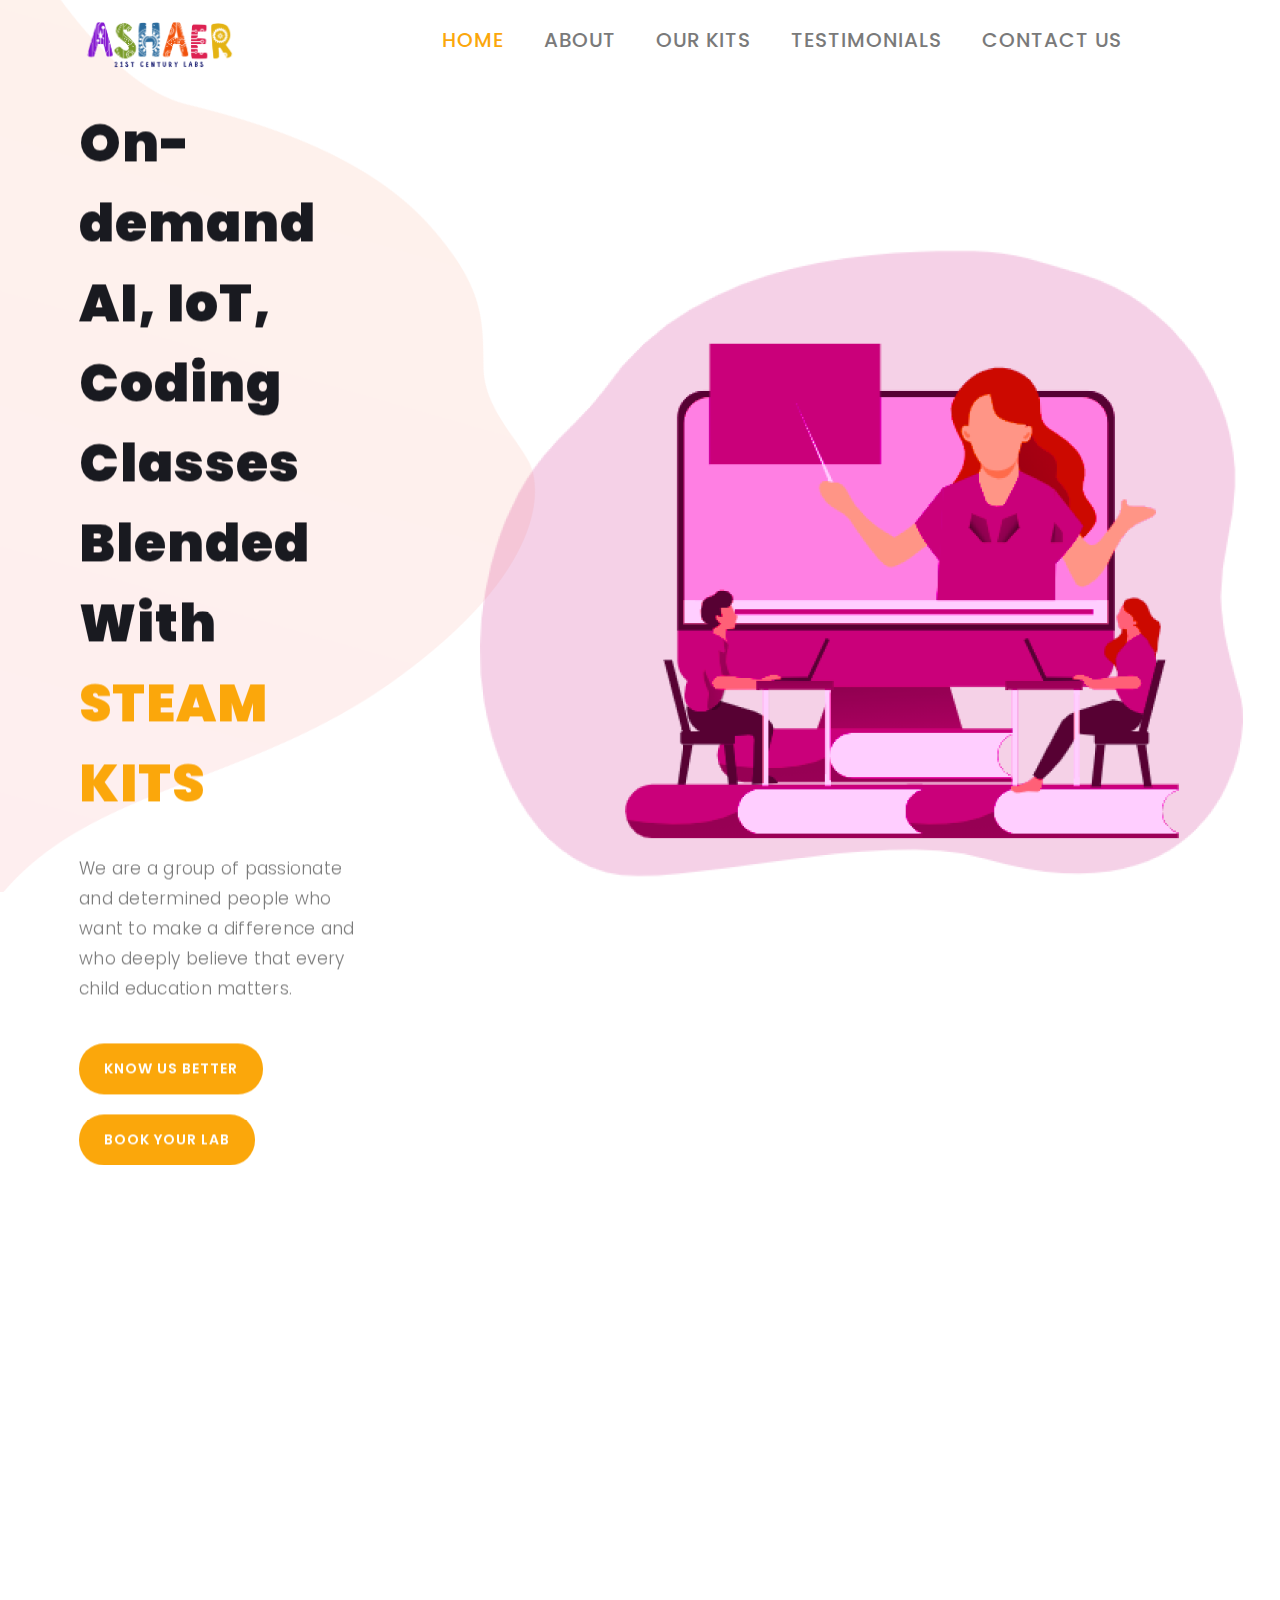
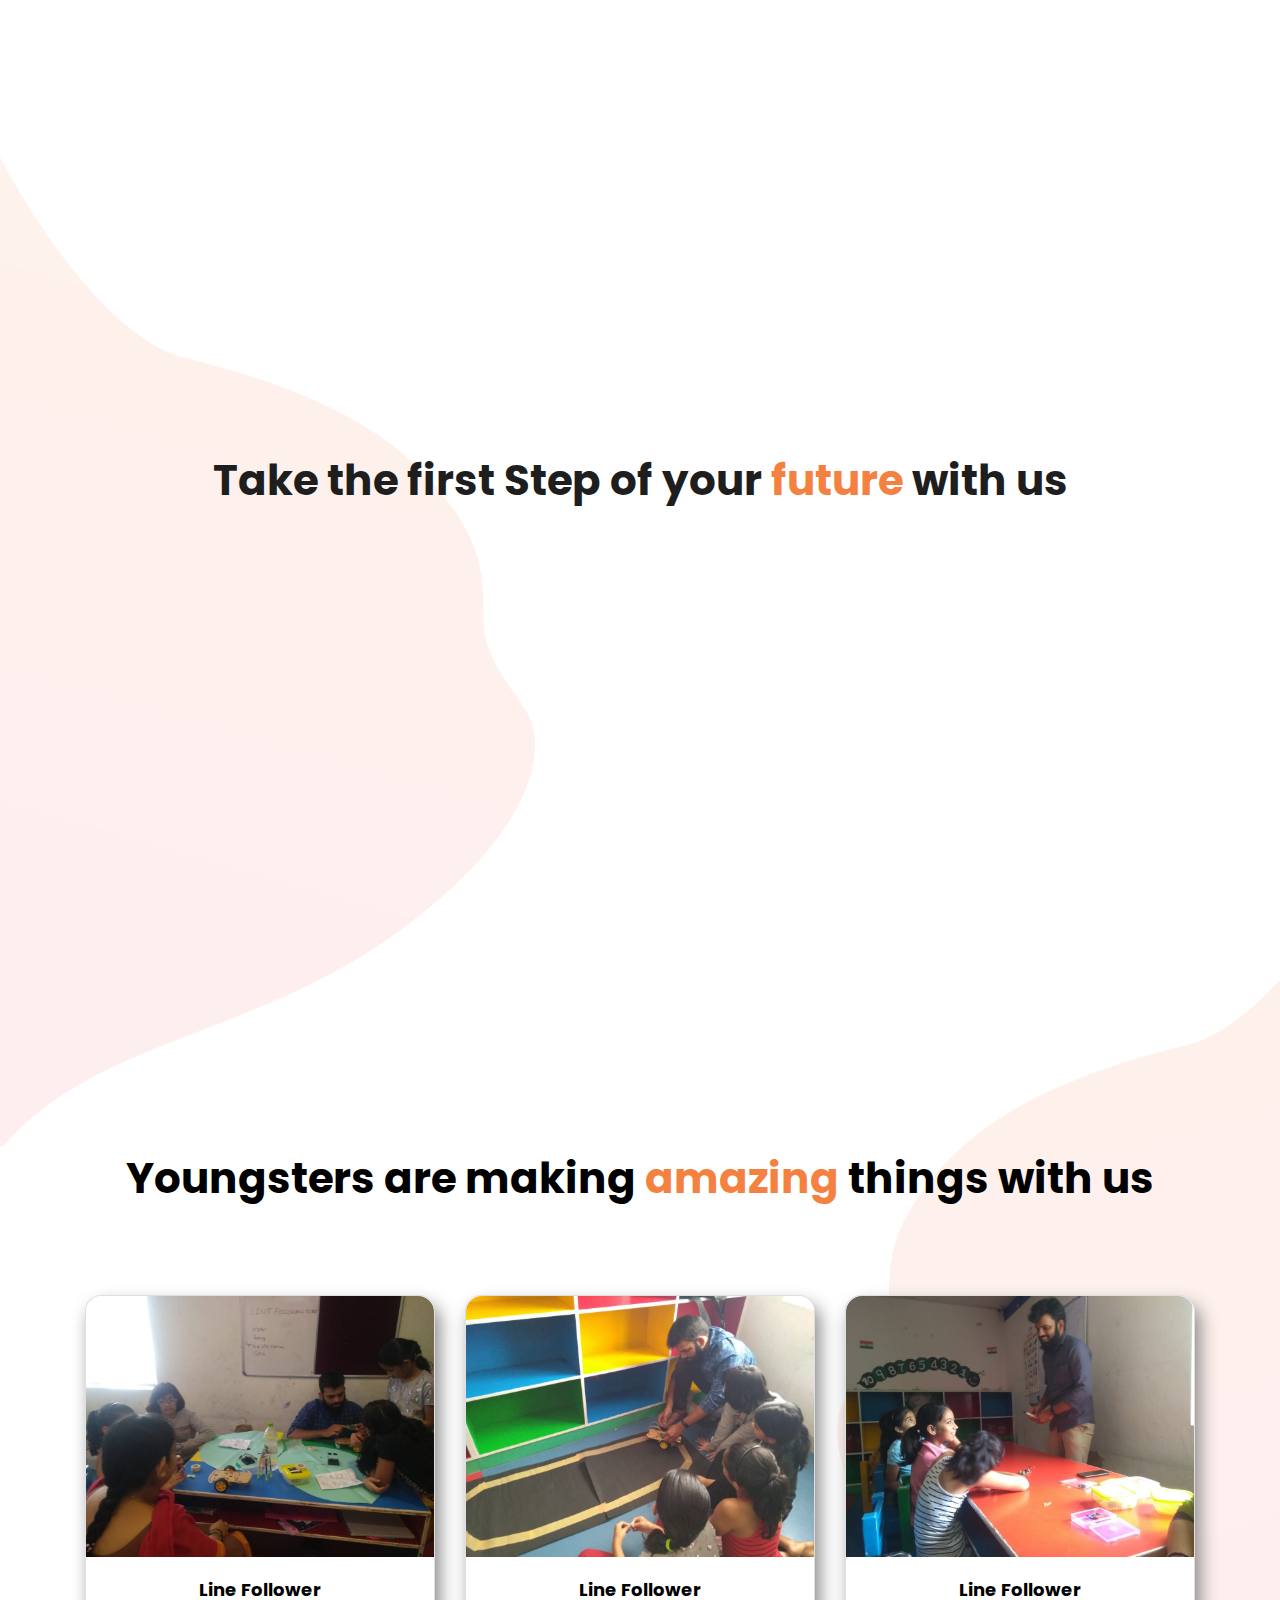
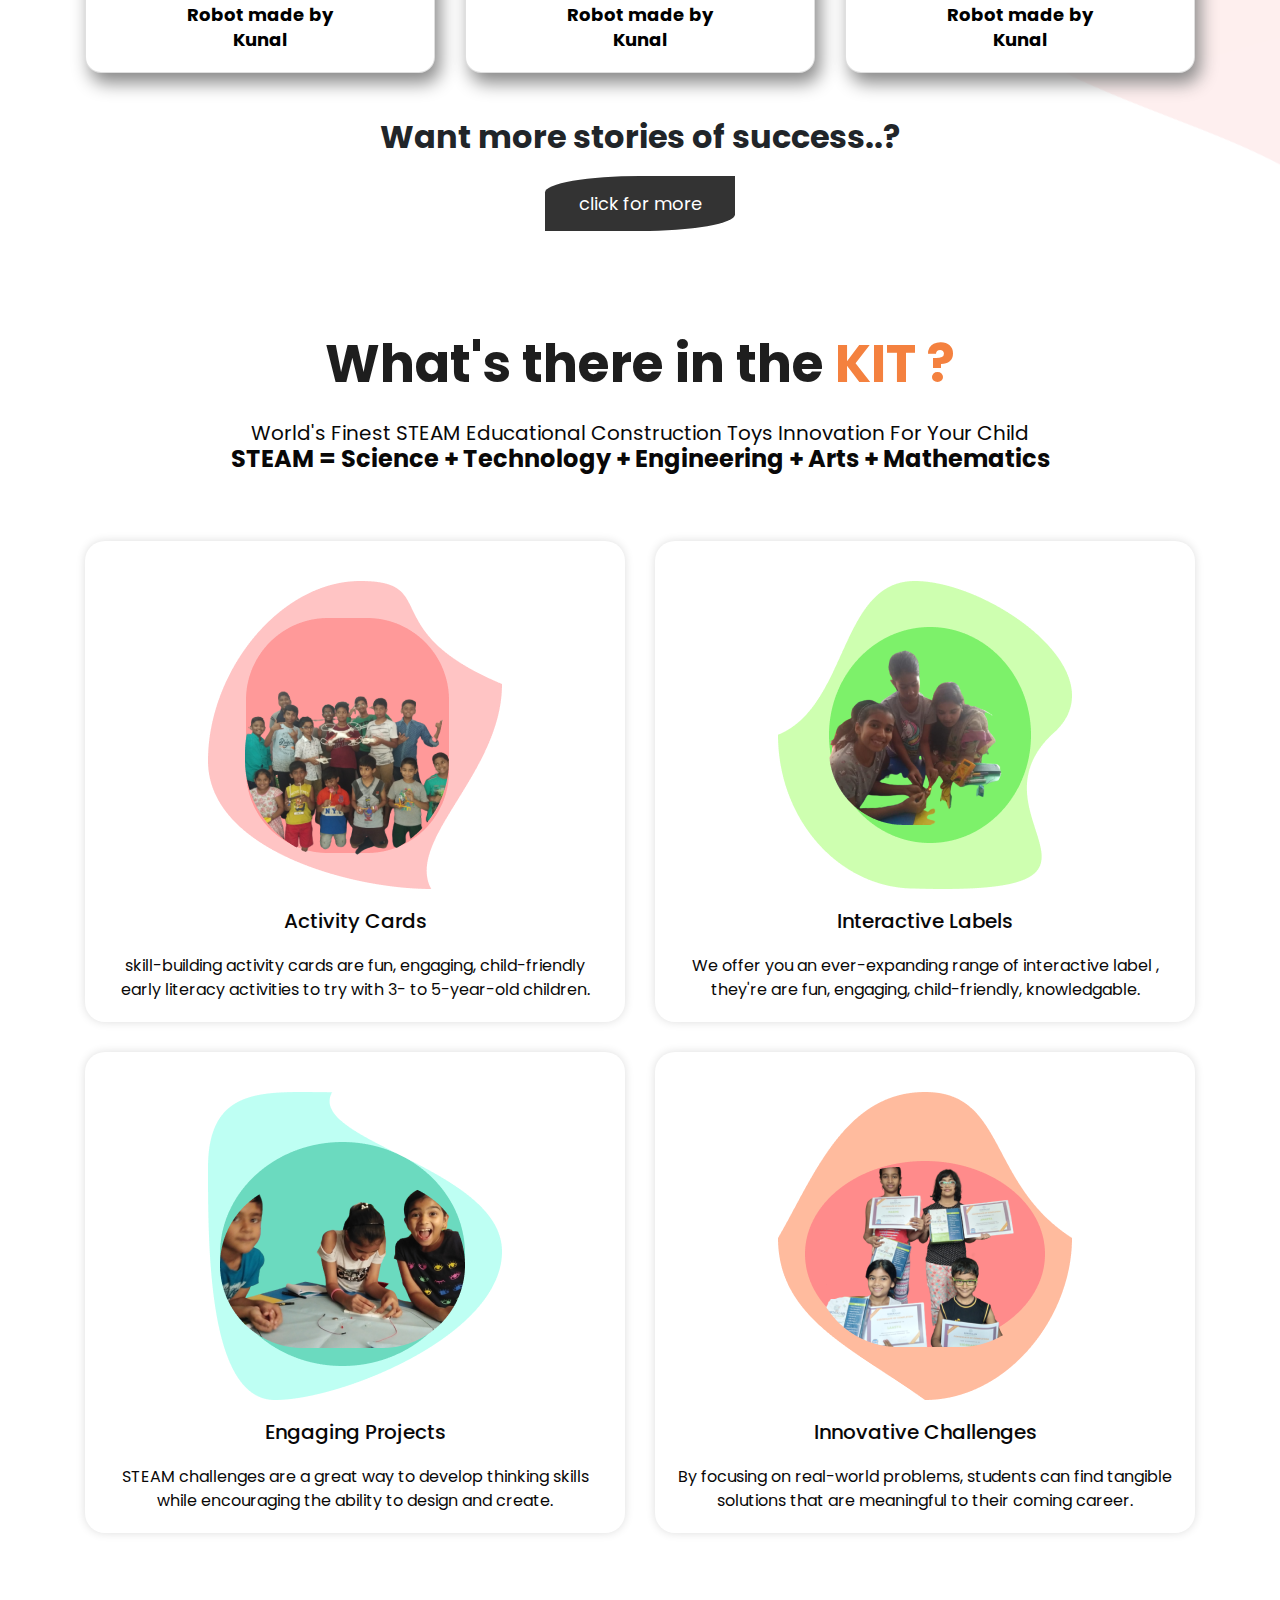
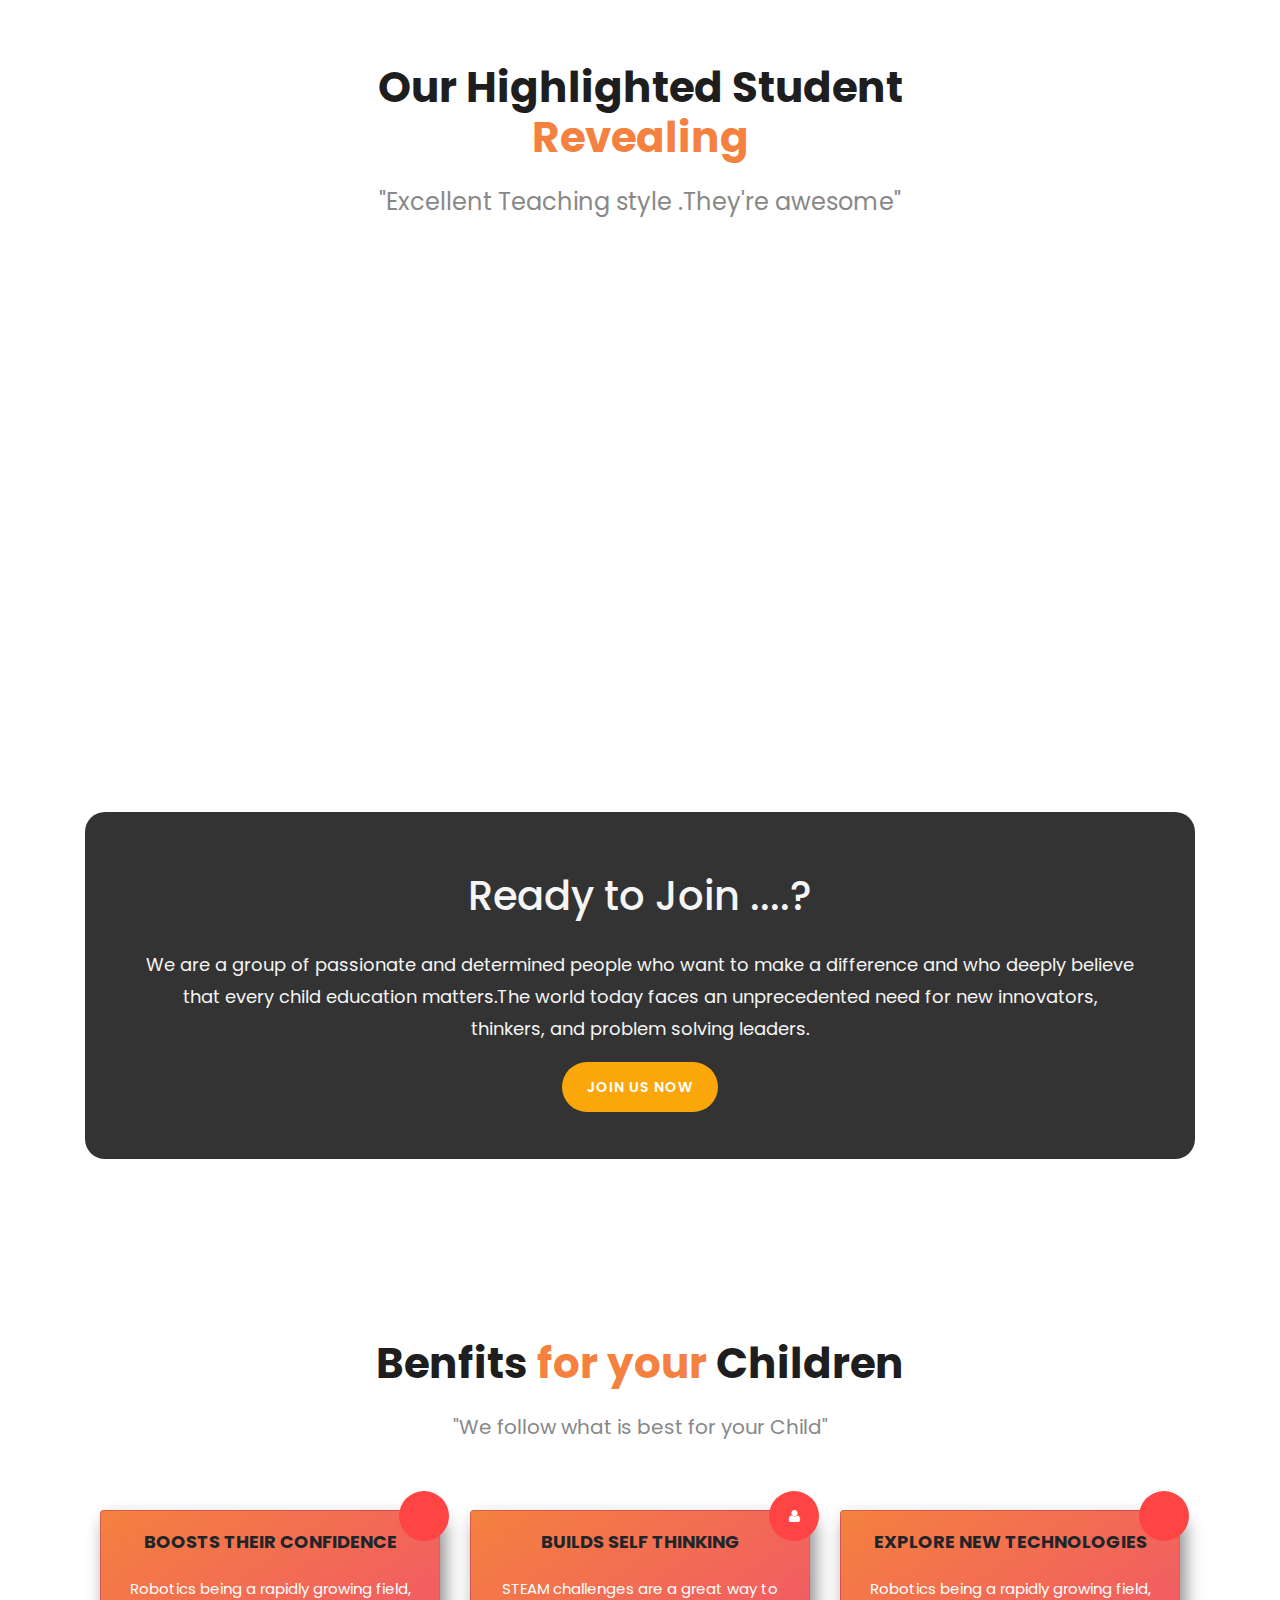
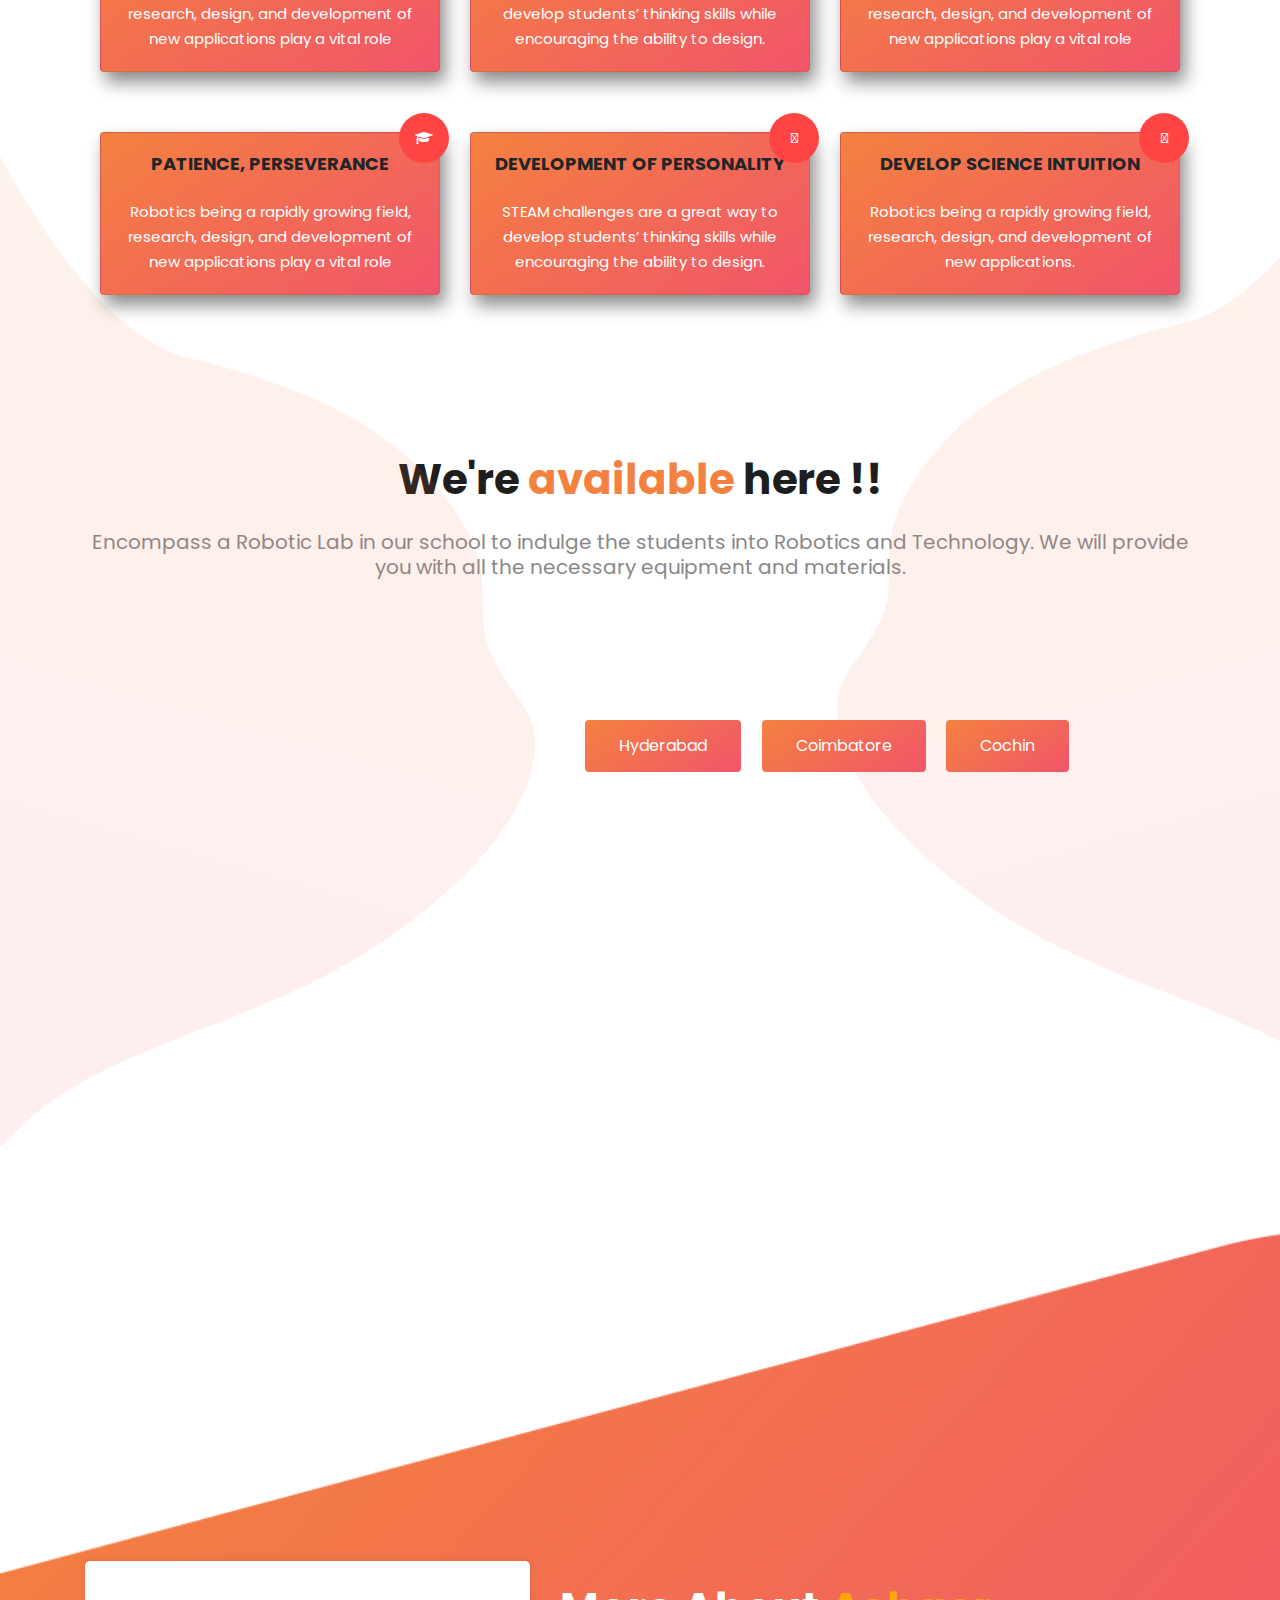
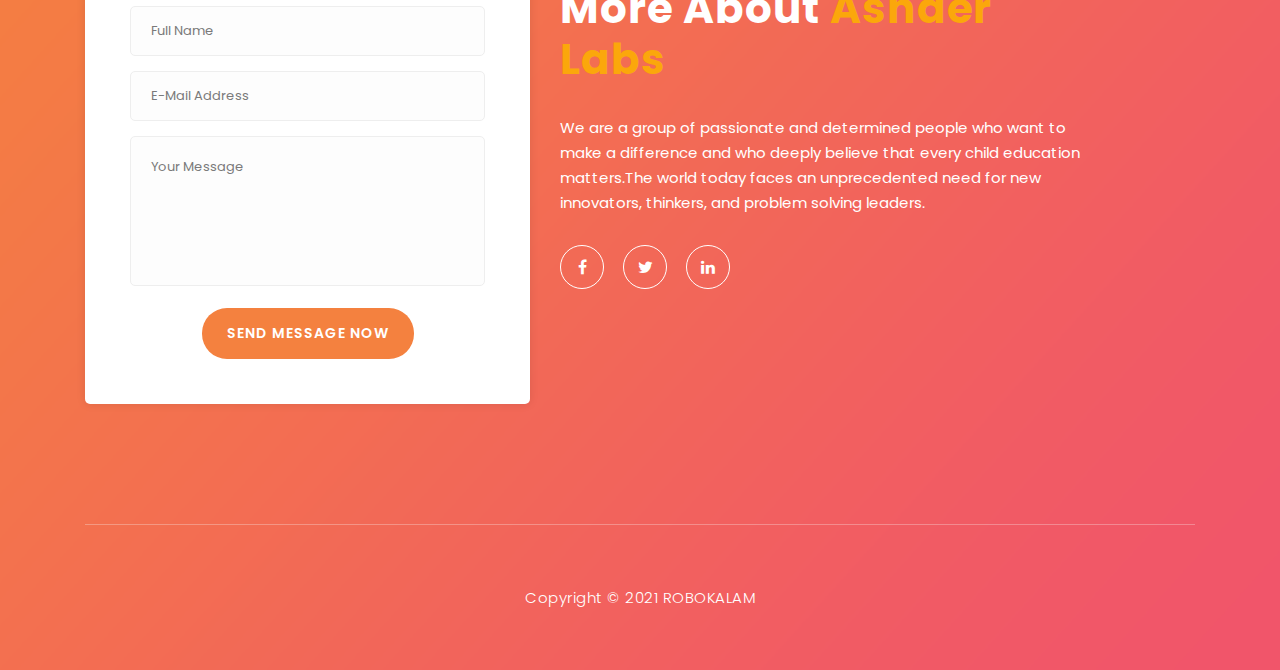
==== index.html @ 18d20fd6 "initilize" ====
<!DOCTYPE html>
<html lang="en">
  <head>
    <meta charset="utf-8" />
    <meta
      name="viewport"
      content="width=device-width, initial-scale=1, shrink-to-fit=no"
    />
    <meta name="description" content="" />
    <meta name="author" content="" />


    <title>ASHAER Lab</title>
    <link
      rel="stylesheet"
      type="text/css"
      href="assets/css/bootstrap.min.css"
    />
    <link rel="stylesheet" href="https://cdnjs.cloudflare.com/ajax/libs/font-awesome/5.15.3/css/all.min.css" integrity="sha512-iBBXm8fW90+nuLcSKlbmrPcLa0OT92xO1BIsZ+ywDWZCvqsWgccV3gFoRBv0z+8dLJgyAHIhR35VZc2oM/gI1w==" crossorigin="anonymous" referrerpolicy="no-referrer" />

    <link rel="stylesheet" type="text/css" href="assets/css/font-awesome.css" />

    <link rel="stylesheet" href="assets/css/style.css" />

    <link rel="stylesheet" href="assets/css/owl-carousel.css" />

    <link rel="stylesheet" href="assets/css/custom.css">
  </head>

  <body>


    <header class="header-area header-sticky">
      <div class="container ">
        <div class="row">
          <div class="col-12">
            <nav class="main-nav">
      
              <a href="index.html" class="logo">    <img src="./assets/images/Logo C.png" alt="" ></a>
  
              <ul class="nav">
                <li class="scroll-to-section">
                  <a href="#welcome" class="menu-item">Home</a>
                </li>
                <li class="scroll-to-section">
                  <a href="#about" class="menu-item">About</a>
                </li>
                <li class="scroll-to-section">
                  <a href="#kit" class="menu-item">Our Kits</a>
                </li>
                 <li class="scroll-to-section">
                  <a href="#testimonials" class="menu-item">Testimonials</a>
                </li>
                 
                <li class="scroll-to-section">
                  <a href="#contact-us" class="menu-item">Contact Us</a>
                </li>
              </ul>
              <a class="menu-trigger">
                <span>Menu</span>
              </a>
           
            </nav>
          </div>  
        </div>
      </div>
    </header>
 
    <div class="left-image-decor" style="opacity: 1;"></div>
    <div class="welcome-area " id="welcome" >
 
      <div class="header-text">
        <div class="container ">
          <div class="row">
            <div
              class="left-text col-lg-6 col-md-12 col-sm-12 col-xs-12"
              data-scroll-reveal="enter left move 30px over 0.6s after 0.4s"
            >
              <h1>
                On-demand               AI, IoT, Coding <br />
                Classes Blended With <em>STEAM KITS</em>
              </h1>
              <p>
                We are a group of passionate and determined people who want to
                make a difference and who deeply believe that every child
                education matters.
              </p>
              <a href="#about" class="main-button-slider" style="margin-right: 20px;">KNOW US BETTER</a>
              <a href="https://docs.google.com/forms/d/e/1FAIpQLSfPhqhFkVDWgvlYFTben7WI23jEWDKhadgLHyzqv3_nn0gqlQ/viewform" class="main-button-slider btn-book" target="_blank">BOOK YOUR LAB</a>
            </div>
          </div>
        </div>
      </div>
    </div>
   
    <section class="section" id="about">
      <div class="container">
        <div class="row">
          <div
            class="col-lg-3 col-md-6 col-sm-12 col-xs-12"
            data-scroll-reveal="enter left move 30px over 0.6s after 0.4s"
          >
            <div class="features-item">
              <div class="features-icon">
                <h2>01</h2>
                <img src="assets/images/search.png" alt=""  style="height: 100px;"/>
                <h4>Our vision</h4>
                <p>
                  We envision a world where every student has the opportunity to
                  be inspired by the excitement of hands-on STEAM learning .
                </p>
                <a href="readmore.html" target="_self" class="main-button"> Read More </a>
              </div>
            </div>
          </div>
          <div
            class="col-lg-3 col-md-6 col-sm-12 col-xs-12"
            data-scroll-reveal="enter bottom move 30px over 0.6s after 0.4s"
        
          >
            <div class="features-item">
              <div class="features-icon">
                <h2>02</h2>
                <img src="assets/images/worldwide.png" alt="" style="height: 100px;"/>
                <h4>Our mission</h4>
                <p>
                  ASHAER create tools that educators will use to
                  shape the learners of today into the problem solving leaders
                  of tomorrow.
                </p>
                <a href="#benefitkids" class="main-button"> find More </a>
              </div>
            </div>
          </div>
          <div
            class="col-lg-3 col-md-6 col-sm-12 col-xs-12"
            data-scroll-reveal="enter right move 30px over 0.6s after 0.4s"
          >
            <div class="features-item" style="max-width: 100%;">
              <div class="features-icon">
                <h2>03</h2>
                <img src="assets/images/insurance.png" alt="" style="height: 100px;" />
                <h4>Proposed modules</h4>
                <p>
                  The learning modules comprises knowledge of 
                  software, design and thought process that helps learners to
                  develop.
                </p>
                <a href="#kit" class="main-button"> show more </a>
              </div>
            </div>
          </div>
              <div
            class="col-lg-3 col-md-6 col-sm-12 col-xs-12"
            data-scroll-reveal="enter bottom move 30px over 0.6s after 0.4s"
          >
            <div class="features-item">
              <div class="features-icon">
                <h2>04</h2>
                <img src="assets/images/customer-service.png" alt="" style="height: 100px;"/>
                <h4>Support</h4>
                <p>
                  We are available to you round the clock. We strive to respond to you as quickly as possible and answer your queries or concerns.
                </p>
                <a href="#contact" class="main-button"> reach us </a>
              </div>
            </div>
          </div>
        </div>
      </div>
    </section>
    

    <div class="left-image-decor"></div>

   
    <section class="section" id="promotion">
      <div class="container">
        <div class="row">
       <div class="col-md-12">
        <div class="center-heading">
          <h2>Take the first Step of your <em>future </em>with us </h2>
         
        </div>
       </div>
          <div
            class="left-image col-lg-5 col-md-12 col-sm-12 mobile-bottom-fix-big"
            data-scroll-reveal="enter left move 30px over 0.6s after 0.4s"
          >
            <img
              src="assets/images/UntitledgirlsLaughing (2).png"
              class="rounded img-fluid d-block mx-auto image-girls"
              alt="App"
           
            />
          </div>
          <div
            class="right-text offset-lg-1 col-lg-6 col-md-12 col-sm-12 mobile-bottom-fix"
          >
            <ul>
              <li
                data-scroll-reveal="enter right move 30px over 0.6s after 0.4s"
              >
                <img src="assets/images/balls.png" alt=""  />
                <div class="text">
                 
                  <p >
                    Children <b>learn</b> the best <b>through play</b>, and
                    retain the learning for longer.
                  </p>
                </div>
              </li>
              <li
                data-scroll-reveal="enter right move 30px over 0.6s after 0.5s"
              >
                <img src="assets/images/sharpener.png" alt=""  />
                <div class="text">
                  <!-- <h4>Preparedness</h4> -->
                  <p >
                    <b>Practical understanding</b> of STEAM  is
                    <b>critical</b> to success  <b>the future</b>.
                  </p>
                </div>
              </li>
              <li
                data-scroll-reveal="enter right move 30px over 0.6s after 0.6s"
              >
                <img src="assets/images/notebook.png" alt=""  />
                <div class="text">
                  <p>
                    Every child can be a <b>contributor</b> , not
                    a <b>'passive consumer'</b>.
                  </p>
                </div>
              </li>
            </ul>
          </div>
        </div>
      </div>
    </section>
    
    <div class="right-image-decor"></div>

    <div id="service" class="Services">
      <div class="container">
        <div class="row">
          <div class="col-md-12">
            <div class="titlepage center-heading">
              <h2 style="color: black">
                Youngsters are making <em>amazing </em>things with us   
              </h2>
            </div>
          </div>
        </div>
        <div class="row">
          <div class="col-xl-4 col-lg-4 col-md-6 col-sm-12 Services-card" >
            <div
              class="card"
              style="
              
            
                box-shadow: 5px 10px 18px #888888;
              "
            >
              <img
                src="./assets/images/IMG-20190529-WA0024.jpg"
                class="card-img-top"
                alt="..."
              />
              <div class="card-body">
 
                <p
                  class="card-text"
                  style="
                    text-align: center;
                    font-size: 18px;
                    font-weight: bold;
                    color: black;
                
                  "
                >
                
                  Line Follower<br /> Robot made by
                  <br />
                  Kunal
                </p>
              </div>
            </div>
          </div>
          <div class="col-xl-4 col-lg-4 col-md-6 col-sm-12  Services-card">
            <div
              class="card"
              style="
            
     
                box-shadow: 5px 10px 18px #888888;
              "
            >
              <img
                src="./assets/images/IMG-20190529-WA0004.jpg"
                class="card-img-top"
                alt="..."
              />
              <div class="card-body">
                <p
                  class="card-text"
                  style="
                    text-align: center;
                    font-size: 18px;
                    font-weight: bold;
                    color: black;
                  "
                >
                  Line Follower<br />

                  Robot made by
                  <br />
                  Kunal
                </p>
              </div>
            </div>
          </div>
          <div class="col-xl-4 col-lg-4  col-md-6 col-sm-12 Services-card">
            <div
              class="card"
              style="
            
  
                box-shadow: 5px 10px 18px #888888;
              "
            >
              <img
                src="./assets/images/IMG-20190503-WA0025.jpg"
                class="card-img-top"
                alt="..."
              />
              <div class="card-body">

                <p
                  class="card-text"
                  style="
                    text-align: center;
                    font-size: 18px;
                    font-weight: bold;
                    color: black;
                  "
                >
               
                  Line Follower<br />

                  Robot made by
                  <br />
                  Kunal
                </p>
            
     
              </div>
            </div>
          </div>
         

          <div class="col-sm-12">
            <h2 style="text-align: center; font-weight: 700; margin-top: 45px">
              Want more stories of success..?
            </h2>
              <!-- <a href="amazing.html" target="_self" class="read_more" style="  -->
              <a href="#" target="_self" class="read_more" style=" 
           
              border-top-left-radius:50% 30%;
              border-bottom-right-radius:50% 30%;
           
             ">click for more</a>
          </div>

    
        </div>

      
      </div>
    </div>

 
    <div id="kit" class="kit"></div>

        <div id=" why " class="why kit">
          <div class="container">
            <div class="titlepage center-heading">
              <h2 style="font-size: 52px">What's there in the <em>KIT ?</em></h2>
              <p style="font-size: 20px">
                World's Finest STEAM Educational Construction Toys Innovation For
                Your Child
              </p>
              <p style="font-size: 24px; font-weight: bold">
                STEAM = Science + Technology + Engineering + Arts + Mathematics
              </p>
            </div>
            <div class="row">
              <div class="col-md-12">
                <div class="row">
                  <div class="col-xl-6 col-lg-6 col-md-6 col-sm-12">
                    <div id="box_ho" class="why-box">
                      <i
                        ><img src="./assets/images/UntitledactivityCards (3).png" alt="#"
                      /></i>
                      
                      <h3>Activity Cards</h3>
                      <p>
                        skill-building activity cards are fun, engaging, child-friendly early literacy activities to try with 3- to 5-year-old children.
                      </p>
                    </div>
                  </div>
                  <div class="col-xl-6 col-lg-6 col-md-6 col-sm-12">
                    <div class="why-box">
                      <i
                        ><img
                          src="./assets/images/Untitledlabels (3).png"
                          alt="#"
                      /></i>
                      <h3>Interactive Labels</h3>
                      <p>
                        We offer you an ever-expanding range of interactive label , they're are fun, engaging, child-friendly, knowledgable.
                      </p>
                    </div>
                  </div>
                  <div class="col-md-12">
                    <div class="row">
                      <div class="col-xl-6 col-lg-6 col-md-6 col-sm-12">
                        <div class="why-box">
                          <i
                            ><img
                              src="./assets/images/Untitledprojects (1).png"
                              alt="#"
                          /></i>
                          <h3>Engaging Projects</h3>
                          <p>
                            STEAM challenges are a great way to develop thinking skills while encouraging the ability to design and create. 
                          </p>
                        </div>
                      </div>
                      <div class="col-xl-6 col-lg-6 col-md-6 col-sm-12">
                        <div class="why-box">
                          <i
                            ><img src="./assets/images/Untitledchallengeskida.png" alt="#"
                          /></i>
                          <h3>Innovative Challenges</h3>
                          <p>
                            By focusing on real-world problems, students can find tangible solutions that are meaningful to their coming career.
                          </p>
                        </div>
                      </div>
                    </div>
                  </div>
                </div>
              </div>
            </div>
          </div>
        </div>
      </div>
    </div>

    <section class="section" id="testimonials">
      <div class="container">
        <div class="row">
          <div class="col-lg-8 offset-lg-2">
            <div class="center-heading">
              <h2>Our Highlighted Student <em>Revealing</em></h2>
              <p style="font-size: 24px">
                "Excellent Teaching style .They're awesome"
              </p>
            </div>
          </div>
          <div
            class="col-lg-10  offset-lg-1 col-md-12 col-sm-12 mobile-bottom-fix-big"
            data-scroll-reveal="enter left move 30px over 0.6s after 0.4s"
          >
                
            <div class="owl-carousel owl-theme">
              <div class="item service-item">
                <div class="author">
                  <i
                    ><img
                      src="./assets/images/Untitledusertestimonials.png"
                      alt="Author One"
                  /></i>
                </div>
                <div class="testimonial-content">
                  <ul class="stars">
                    <li><i class="fa fa-star"></i></li>
                    <li><i class="fa fa-star"></i></li>
                    <li><i class="fa fa-star"></i></li>
                    <li><i class="fa fa-star"></i></li>
                    <li><i class="fa fa-star"></i></li>
                  </ul>
                  <h4>Nikita</h4>
                  <p>
                    "I believe in lifelong learning and Ashaers Code Week is a great place to learn Python from Ashaers Code Week experts. 
                    I will recommend it to all my friends also to learn with Ashaers Code Week.This program, not only boosted my confidence but gave competitive spirit too."
                    </p>
                  <span>Hyderabad</span>
                </div>
              </div>
              <div class="item service-item">
                <div class="author">
                  <i
                  ><img
                    src="./assets/images/Untitledusertestimonials.png"
                    alt="Author One"
                /></i>
                </div>
                <div class="testimonial-content">
                  <ul class="stars">
                    <li><i class="fa fa-star"></i></li>
                    <li><i class="fa fa-star"></i></li>
                    <li><i class="fa fa-star"></i></li>
                  </ul>
                  <h4>K L Ardhendu</h4>
                  <p>
                    "I am proud and happy that I have participated in this ashaers code week it was a great experience learning with you. I thought I was not capable of doing this but when I started I gained confidence due to these classes and now I am capable of doing very good animation ."
                  </p>
                  <span>Hyderabad</span>
                </div>
              </div>
              <div class="item service-item">
                <div class="author">
                  <i
                  ><img
                    src="./assets/images/Untitledusertestimonials.png"
                    alt="Author One"
                /></i>
                </div>
                <div class="testimonial-content">
                  <ul class="stars">
                    <li><i class="fa fa-star"></i></li>
                    <li><i class="fa fa-star"></i></li>
                    <li><i class="fa fa-star"></i></li>
                    <li><i class="fa fa-star"></i></li>
                    <li><i class="fa fa-star"></i></li>
                  </ul>
                  <h4>Tanmay SS</h4>
                  <p>
                    "This was a great experience for me. I can recommend this to
                    anyone who is interested in coding like me or anyone getting bored
                    in lockdown. These tutorials improve our coding skills as well as
                    our analytical thinking. These are also a fun due to animations and would definitely suggest."
                  </p>
                  <span>Hyderabad</span>
                </div>
              </div>
          
              <div class="item service-item">
                <div class="author">
                  <i
                  ><img
                    src="./assets/images/Untitledusertestimonials.png"
                    alt="Author One"
                /></i>
                </div>
                <div class="testimonial-content">
                  <ul class="stars">
                    <li><i class="fa fa-star"></i></li>
                    <li><i class="fa fa-star"></i></li>
                    <li><i class="fa fa-star"></i></li>
                    <li><i class="fa fa-star"></i></li>
                  </ul>
                  <h4>Misbah Sheikh</h4>
                  <p>
                    "This was a great experience for me. I can recommend this to
                    anyone who is interested in coding like me or anyone getting bored
                    in lockdown. These tutorials improve our coding skills as well as
                    our analytical thinking. These are also a fun due to animations and would definitely suggest."
                  </p>
                  <span>Hyderabad</span>
                </div>
              </div>
            </div>
          </div>
        </div>
      </div>
    </section>



    <div id="join-us" class="join-us">
      <div class="container">
       
        <div class="row">
          <div class="col-md-12">
            <div class="row">
              <div class="col-xl-12 col-lg-12 col-md-8 col-sm-12">
                <div id="box_ho" class="why-box">
                 
                  <h1>Ready to Join ....?</h1>
                  <p>
                    We are a group of passionate and determined people who want to
                    make a difference and who deeply believe that every child
                    education matters.The world today faces an unprecedented need
                    for new innovators, thinkers, and problem solving leaders.
                  </p>
                  <a href="https://docs.google.com/forms/d/e/1FAIpQLSfPhqhFkVDWgvlYFTben7WI23jEWDKhadgLHyzqv3_nn0gqlQ/viewform" class="main-button-slider btn-book" target="_self" >JOIN US NOW </a>
                </div>
              </div>

            </div>
          </div>
        </div>
      </div>
    </div>
 <div id="benefitkids"></div>
  
  <div id="benefits" class="benefit ">
  <div class="container">
    <div class="titlepage center-heading">
      <h2>Benfits <em>for your</em> Children</h2>
      <p style="font-size: 20px">
        "We follow what is best for your Child"
      </p>
     
    </div>
	<div class="row" id="ads">
    <!-- Category Card -->
    <div class="col-md-4">
      <div class="card rounded">
          <div class="card-image">
           
              <span class="card-notify-year"><i class="fas fa-atom"></i></span>
              <!-- <img class="img-fluid" src="https://imageonthefly.autodatadirect.com/images/?USER=eDealer&PW=edealer872&IMG=USC80HOC011A021001.jpg&width=440&height=262" alt="Alternate Text" /> -->
          </div>
          <div class="card-image-overlay m-auto">
              
          </div>
          <div class="card-body text-center">
              <div class="ad-title m-auto">
                  <h5>Boosts their confidence</h5><br/>
                  <p style="text-justify: newspaper;">Robotics being a rapidly growing field, research, design, and development of new applications play a vital role </p>
              </div>
            
          </div>
      </div>
  </div>
    <div class="col-md-4">
      <div class="card rounded">
          <div class="card-image">
           
              <span class="card-notify-year"><i class="fa fa-user"></i></span>
             
          </div>
          <div class="card-image-overlay m-auto">
              
          </div>
          <div class="card-body text-center">
              <div class="ad-title m-auto">
                  <h5>Builds self thinking</h5></br>
                  <p>STEAM challenges are a great way to develop students’ thinking skills while encouraging the ability to design.</p>
              </div>
            
          </div>
      </div>
  </div>
  <div class="col-md-4">
    <div class="card rounded">
        <div class="card-image">
         
            <span class="card-notify-year"><i class="fas fa-chalkboard-teacher"></i></span>
           
        </div>
        <div class="card-image-overlay m-auto">
            
        </div>
        <div class="card-body text-center">
            <div class="ad-title m-auto">
                <h5>explore new technologies</h5></br>
                <p>Robotics being a rapidly growing field, research, design, and development of new applications play a vital role </p>
            </div>
          
        </div>
    </div>
</div>
<div >

</div>
</div>


<div class="row" id="ads">
  <!-- Category Card -->
  <div class="col-md-4">
    <div class="card rounded">
        <div class="card-image">
         
            <span class="card-notify-year"><i class="fa fa-graduation-cap"></i></span>
            <!-- <img class="img-fluid" src="https://imageonthefly.autodatadirect.com/images/?USER=eDealer&PW=edealer872&IMG=USC80HOC011A021001.jpg&width=440&height=262" alt="Alternate Text" /> -->
        </div>
        <div class="card-image-overlay m-auto">
            
        </div>
        <div class="card-body text-center">
            <div class="ad-title m-auto">
                <h5>patience, perseverance </h5><br/>
                <p style="text-justify: newspaper;">  Robotics being a rapidly growing field, research, design, and development of new applications play a vital role </p>
            </div>
          
        </div>
    </div>
</div>
  <div class="col-md-4">
    <div class="card rounded">
        <div class="card-image">
         
            <span class="card-notify-year"><i class="fas fa-laptop"></i></span>
           
        </div>
        <div class="card-image-overlay m-auto">
            
        </div>
        <div class="card-body text-center">
            <div class="ad-title m-auto">
                <h5>development of personality </h5></br>
                <p>STEAM challenges are a great way to develop students’ thinking skills while encouraging the ability to design.</p>
            </div>
          
        </div>
    </div>
</div>
<div class="col-md-4">
  <div class="card rounded">
      <div class="card-image">
       
          <span class="card-notify-year"><i class="fas fa-calculator"></i></span>
         
      </div>
      <div class="card-image-overlay m-auto">
          
      </div>
      <div class="card-body text-center">
          <div class="ad-title m-auto">
              <h5>develop Science Intuition</h5></br>
              <p>Robotics being a rapidly growing field, research, design, and development of new applications.</p>
          </div>
        
      </div>
  </div>
</div>
<div >

</div>
</div>




</div>
<div class="left-image-decor"></div>
<div class="right-image-decor"></div>
<section class="section-location" id="promotion" style="margin-bottom: -12%;">
  <div class="container">
    <div class="center-heading">
      <h2>We're <em>available</em> here !!</h2>
      <p>Encompass a Robotic Lab in our school to indulge the students into Robotics and Technology. We will provide you with all the necessary equipment and materials.</p>
    </div>
    <div class="row">
      <div
        class="left-image col-lg-5 col-md-12 col-sm-12 mobile-bottom-fix-big"
        data-scroll-reveal="enter left move 30px over 0.6s after 0.4s"
      >
        <img
          src="assets/images/Notifications_Monochromatic.png"
    
          alt="location#"
      
         
        />
      </div>
      

      <div
        class="right-text col-lg-6 col-md-12 col-sm-12 mobile-bottom-fix" style="display: flex; "
       
      >
      <div class="container">
    
      <div class="row" id="ads">
   


    <button type="button" class="btn btn-primary"  data-toggle="modal" data-target="#exampleModal" >
      Hyderabad
    </button>
    
    <button type="button" class="btn btn-primary">
      Coimbatore
    </button>
    
    
    <button type="button" class="btn btn-primary" >
   Cochin
    </button>
    
    
    <!-- Modal -->
    <div class="modal fade" id="exampleModal" tabindex="-1" role="dialog" aria-labelledby="exampleModalLabel" aria-hidden="true">
      <div class="modal-dialog" role="document">
        <div class="modal-content">
          <div class="modal-header">
            <h5 class="modal-title" id="exampleModalLabel" style="font-size: 28px;text-align: center;">FIND US HERE !!</h5>
            <button type="button" class="close" data-dismiss="modal" aria-label="Close">
              <span aria-hidden="true">&times;</span>
            </button>
          </div>
          <div class="modal-body" style="font-size: 22px;font-weight: 600;line-height: 2em;">
            <div class="row">
              <div class="alert alert-warning alert-dismissible fade show" role="alert">
                <strong>HURRY UP!</strong> Few seats left.
                
              </div>
              <div class="col-sm-6" style="margin-bottom:6px">
                <div class="card ">
                  <div class="card-body">
                    <h5 class="card-title"  style="color: white;"><i class="fas fa-map-marker-alt" style="color: brown;"></i> MIRYALGUDA</h5>
                
                    <h5 class="card-title"  style="color: white;"><i class="fas fa-map-marker-alt" style="color: brown;"></i> మిర్యాలగుడ
                    </h5>
                    <br> <img class="card-img-top" src="./assets/images/Untitledoffice1.png" alt="Card image cap" style="width: 180px;height: 120px;margin-bottom:5%"/>
                     <a href="https://docs.google.com/forms/d/e/1FAIpQLSfPhqhFkVDWgvlYFTben7WI23jEWDKhadgLHyzqv3_nn0gqlQ/viewform" class="main-button-slider btn-book" target="_blank">BOOK YOUR LAB</a>
                  </div>
                </div>
              </div>
   
              <div class="col-sm-6" style="margin-bottom:6px">
              
                <div class="card">
                  <div class="card-body">
                    <h5 class="card-title"  style="color: white;"> <i class="fas fa-map-marker-alt" style="color:brown;"></i> Kurnool</h5>
                    <h5 class="card-title"  style="color: white;"><i class="fas fa-map-marker-alt" style="color: brown;"></i> కర్నూలు
                    </h5>
                      <br><img class="card-img-top" src="./assets/images/Screenshot (381) 1office2.png" alt="Card image cap" style="width: 180px;height: 120px;margin-bottom:5%">
                           <a href="https://docs.google.com/forms/d/e/1FAIpQLSfPhqhFkVDWgvlYFTben7WI23jEWDKhadgLHyzqv3_nn0gqlQ/viewform" class="main-button-slider btn-book" target="_blank">BOOK YOUR LAB</a>
                  </div>
                </div>
              </div>
            </div>
            <br/>
            <br/>
            <div class="row">
              <div class="col-sm-6" style="margin-bottom:6px">
                <div class="card">
                  <div class="card-body">
                    <h5 class="card-title"  style="color: white;"><i class="fas fa-map-marker-alt" style="color: brown;"></i> WARANGAL</h5>
                    
                    <h5 class="card-title"  style="color: white;"><i class="fas fa-map-marker-alt" style="color: brown;"></i> వారంగల్
                    </h5>
                      <br><img class="card-img-top" src="./assets/images/Screenshot (381) 1office3.png" alt="Card image cap" style="width: 180px;height: 120px;margin-bottom:5%">
                           <a href="https://docs.google.com/forms/d/e/1FAIpQLSfPhqhFkVDWgvlYFTben7WI23jEWDKhadgLHyzqv3_nn0gqlQ/viewform" class="main-button-slider btn-book" target="_blank">BOOK YOUR LAB</a>
                  </div>
                </div>
              </div>
              <div class="col-sm-6" style="margin-bottom:6px">
                <div class="card">
                  <div class="card-body">
                    <h5 class="card-title" style="color: white;"><i class="fas fa-map-marker-alt" style="color: brown;"></i> SEC-BAD</h5>
   
                    <h5 class="card-title"  style="color: white;"><i class="fas fa-map-marker-alt" style="color: brown;"></i> 
                      సెకండరాబాద్
                    </h5>
                    <br> <img class="card-img-top" src="./assets/images/Untitledoffice4.png" alt="Card image cap" style="width: 180px;height: 120px;margin-bottom:5%">
                       <a href="https://docs.google.com/forms/d/e/1FAIpQLSfPhqhFkVDWgvlYFTben7WI23jEWDKhadgLHyzqv3_nn0gqlQ/viewform" class="main-button-slider btn-book" target="_blank">BOOK YOUR LAB</a>
                  </div>
                </div>
              </div>
            </div>
      
          </div>
          <div class="modal-footer">
           
            <button type="button" class="btn btn-secondary" data-dismiss="modal">Close</button>
          </div>
          
        </div>
      </div>
    </div>




    <div >
    
    </div>
    
  </div>
</div>
</div>




      </div>
      
    </div>
  </div>
</section>


    <footer id="contact-us">
      <div class="container">
        <div class="footer-content">
          <div class="row">
          
            <div class="col-lg-5 col-md-12 col-sm-12" style="margin-top: 8%;">
              <div class="contact-form">
                <form id="contact" action="" method="post">
                  <div class="row">
                    <div class="col-md-12 col-sm-12">
                      <fieldset>
                        <input
                          name="name"
                          type="text"
                          id="name"
                          placeholder="Full Name"
                          required=""
                          style="background-color: rgba(250, 250, 250, 0.3)"
                        />
                      </fieldset>
                    </div>
                    <div class="col-md-12 col-sm-12">
                      <fieldset>
                        <input
                          name="email"
                          type="text"
                          id="email"
                          placeholder="E-Mail Address"
                          required=""
                          style="background-color: rgba(250, 250, 250, 0.3)"
                        />
                      </fieldset>
                    </div>
                    <div class="col-lg-12">
                      <fieldset>
                        <textarea
                          name="message"
                          rows="6"
                          id="message"
                          placeholder="Your Message"
                          required=""
                          style="background-color: rgba(250, 250, 250, 0.3)"
                        ></textarea>
                      </fieldset>
                    </div>
                    <div class="col-lg-12">
                      <fieldset>
                        <button
                          type="submit"
                          id="form-submit"
                          class="main-button"
                        >
                          Send Message Now
                        </button>
                      </fieldset>
                    </div>
                  </div>
                </form>
              </div>
            </div>
           
            <div class="right-content col-lg-6 col-md-12 col-sm-12">
              <h2>More About <em>Ashaer Labs</em></h2>
              <p>
                We are a group of passionate and determined people who want to
                make a difference and who deeply believe that every child
                education matters.The world today faces an unprecedented need
                for new innovators, thinkers, and problem solving leaders.
              </p>
              <ul class="social">
                <li>
                  <a href="#"><i class="fa fa-facebook"></i></a>
                </li>
                <li>
                  <a href="#"><i class="fa fa-twitter"></i></a>
                </li>
                <li>
                  <a href="#"><i class="fa fa-linkedin"></i></a>
                </li>
              </ul>
            </div>
          </div>
        </div>
        <div class="row">
          <div class="col-lg-12">
            <div class="sub-footer">
              <p>Copyright &copy; 2021 ROBOKALAM</p>
            </div>
          </div>
        </div>
      </div>
    </footer>

    <!-- jQuery -->
    <script src="assets/js/jquery-2.1.0.min.js"></script>

    <!-- Bootstrap -->
    <script src="assets/js/popper.js"></script>
    <script src="assets/js/bootstrap.min.js"></script>

    <!-- Plugins -->
    <script src="assets/js/owl-carousel.js"></script>
    <script src="assets/js/scrollreveal.min.js"></script>
    <script src="assets/js/waypoints.min.js"></script>
    <script src="assets/js/jquery.counterup.min.js"></script>
    <script src="assets/js/imgfix.min.js"></script>

 
    <script src="assets/js/custom.js"></script>
   <script>
     var acc = document.getElementsByClassName("accordion");
var i;

for (i = 0; i < acc.length; i++) {
  acc[i].addEventListener("click", function() {
    /* Toggle between adding and removing the "active" class,
    to highlight the button that controls the panel */
    this.classList.toggle("active");

    /* Toggle between hiding and showing the active panel */
    var panel = this.nextElementSibling;
    if (panel.style.display === "block") {
      panel.style.display = "none";
    } else {
      panel.style.display = "block";
    }
  });
}
   </script>
  </body>
</html>
---- assets/css/style.css ----
@import url("https://fonts.googleapis.com/css?family=Poppins:100,200,300,400,500,600,700,800,900");

html,
body,
div,
span,
applet,
object,
iframe,
h1,
h2,
h3,
h4,
h5,
h6,
p,
blockquote,
div pre,
a,
abbr,
acronym,
address,
big,
cite,
code,
del,
dfn,
em,
font,
img,
ins,
kbd,
q,
s,
samp,
small,
strike,
strong,
sub,
sup,
tt,
var,
b,
u,
i,
center,
dl,
dt,
dd,
ol,
ul,
li,
figure,
header,
nav,
section,
article,
aside,
footer,
figcaption {
  margin: 0;
  padding: 0;
  border: 0;
  outline: 0;
}

.clearfix:after {
  content: ".";
  display: block;
  clear: both;
  visibility: hidden;
  line-height: 0;
  height: 0;
}

.clearfix {
  display: inline-block;
}

html[xmlns] .clearfix {
  display: block;
}

* html .clearfix {
  height: 1%;
}

ul,
li {
  padding: 0;
  margin: 0;
  list-style: none;
}

header,
nav,
section,
article,
aside,
footer,
hgroup {
  display: block;
}

* {
  box-sizing: border-box;
}

html,
body {
  font-family: "Poppins", sans-serif;
  font-weight: 400;
  background-color: #fff;
  font-size: 16px;
  -ms-text-size-adjust: 100%;
  -webkit-font-smoothing: antialiased;
  -moz-osx-font-smoothing: grayscale;
}

a {
  text-decoration: none !important;
}

h1,
h2,
h3,
h4,
h5,
h6 {
  margin-top: 0px;
  margin-bottom: 0px;
}

ul {
  margin-bottom: 0px;
}

p {
  font-size: 15px;
  line-height: 25px;
  color: #888;
}

html,
body {
  background: #fff;
  font-family: "Poppins", sans-serif;
}

::selection {
  background: #f1556a;
  color: #fff;
}

::-moz-selection {
  background: #f1556a;
  color: #fff;
}
@media (max-width: 500px) {
  .btn-book {
    display: inline-block;
    margin-top: 10%;
  }
  .section-location img {
    height: 500px;
    width: 500px;
    margin-left: 12%;
  }
  .why .center-heading p {
    margin-bottom: 12px;
  }
  .section-location .left-image {
    margin-left: -25%;
  }
  .benefit .col-md-4 {
    margin-bottom: 6%;
  }
  .Services .Services-card {
    margin: 10%;
  }
}
@media (max-width: 991px) {
  html,
  body {
    overflow-x: hidden;
  }
  .mobile-top-fix {
    margin-top: 30px;
    margin-bottom: 0px;
  }
  .mobile-bottom-fix {
    margin-bottom: 30px;
  }
  .mobile-bottom-fix-big {
    margin-bottom: 60px;
  }
  .benefit .col-md-4 {
    margin-bottom: 6%;
  }
}

a.main-button-slider {
  font-size: 14px;
  border-radius: 25px;
  padding: 15px 25px;
  background-color: #fba70b;
  text-transform: uppercase;
  color: #fff;
  font-weight: 600;
  letter-spacing: 1px;
  -webkit-transition: all 0.3s ease 0s;
  -moz-transition: all 0.3s ease 0s;
  -o-transition: all 0.3s ease 0s;
  transition: all 0.3s ease 0s;
}

a.main-button-slider:hover {
  background-color: #f1556a;
}

a.main-button {
  font-size: 14px;
  border-radius: 25px;
  padding: 15px 25px;
  background-color: #f4813f;
  text-transform: uppercase;
  color: #fff;
  font-weight: 600;
  letter-spacing: 1px;
  -webkit-transition: all 0.3s ease 0s;
  -moz-transition: all 0.3s ease 0s;
  -o-transition: all 0.3s ease 0s;
  transition: all 0.3s ease 0s;
}

a.main-button:hover {
  background-color: #f1556a;
}

button.main-button {
  outline: none;
  border: none;
  cursor: pointer;
  font-size: 14px;
  border-radius: 25px;
  padding: 15px 25px;
  background-color: #f4813f;
  text-transform: uppercase;
  color: #fff;
  font-weight: 600;
  letter-spacing: 1px;
  -webkit-transition: all 0.3s ease 0s;
  -moz-transition: all 0.3s ease 0s;
  -o-transition: all 0.3s ease 0s;
  transition: all 0.3s ease 0s;
}

button.main-button:hover {
  background-color: #f1556a;
}

.center-heading {
  margin-bottom: 70px;
}

.center-heading h2 {
  margin-top: 0px;
  text-align: center;
  font-size: 42px;
  font-weight: 700;
  color: #1e1e1e;
  margin-bottom: 25px;
}

.center-heading h2 em {
  font-style: normal;
  color: #f4813f;
}

.center-heading p {
  font-size: 15px;
  color: #888;
  text-align: center;
}

.Services {
  margin-top: 6%;
}

.Services .titlepage {
  text-align: center;
}

.Services .titlepage h2 {
  color: #fff;
  padding-bottom: 20px;
}

.Services .titlepage p {
  color: #fff;
}

.Services .Services-box i {
  background: #fff;
  width: 100px;
  height: 100px;
  border-radius: 50px;
  display: inline-block;
  padding-top: 19px;
}

.Services .Services-box i:hover {
  background: #ddd;
}

.Services .Services-box h3 {
  padding: 20px 0px 20px 0px;
  font-size: 20px;
  line-height: 25px;
  color: #fff;
  display: block;
  font-weight: 500;
}

.Services .Services-box {
  text-align: center;
  background-color: transparent;
  border-radius: 20px;
  border: #cecfd7 solid 2px;
  padding: 40px;
  transition: ease-in all 0.5s;
  margin-bottom: 30px;
}

.Services .Services-box:hover {
  background: #8308eb;
  transition: ease-in all 0.5s;
  cursor: pointer;
}

.Services .Services-box p {
  font-size: 16px;
  line-height: 24px;
  color: #fff;
}
.join-us {
  text-align: center;
  margin-top: 6%;
}
.join-us p {
  font-size: 18px;
  line-height: 2rem;
}
.why {
  margin-top: 90px;
  background: #ffff;
  font-family: Poppins;
}

.why .titlepage p {
  color: #090808;
}

.why .why-box h3 {
  padding: 20px 0px 20px 0px;
  font-size: 20px;
  line-height: 25px;
  color: #090808;
  display: block;
  font-weight: 500;
}

.why .why-box {
  text-align: center;
  background-color: transparent;
  border-radius: 20px;
  padding: 40px 20px 20px 20px;
  transition: ease-in all 0.5s;
  margin-bottom: 30px;
  box-shadow: #ddd 0px 0px 10px;
}

.why .why-box p {
  font-size: 16px;
  line-height: 24px;
  color: #090808;
}

.why .why-box:hover {
  transition: ease-in all 0.1s;
  transform: scale(1.1);
}

.bg {
  font-size: 16px;
  background-color: #090808;
  color: #fff;
  padding: 10px 0px;
  width: 100%;
  max-width: 190px;
  display: flex;
  justify-content: center;
  text-align: center;
  margin: 0 auto;
  margin-top: 20px;
}

.bg:hover {
  background: #8308eb;
  color: #fff;
}

.read_more {
  font-size: 18px;
  background-color: #333;
  color: #fff;
  padding: 14px 0px;
  width: 100%;
  max-width: 190px;
  display: flex;
  justify-content: center;
  text-align: center;
  margin: 0 auto;
  margin-top: 20px;
}

.read_more:hover {
  background: #333;
  color: #fff;
}

.background-header {
  background-color: #fff;
  height: 80px !important;
  position: fixed !important;
  top: 0px;
  left: 0px;
  right: 0px;
  box-shadow: 0px 0px 10px rgba(0, 0, 0, 0.15) !important;
}

.background-header .logo,
.background-header .main-nav .nav li a {
  color: #1e1e1e !important;
}

.background-header .main-nav .nav li:hover a {
  color: #fba70b !important;
}

.background-header .nav li a.active {
  color: #fba70b !important;
}

.header-area {
  position: absolute;
  top: 0px;
  left: 0px;
  right: 0px;
  z-index: 100;
  height: 100px;
  -webkit-transition: all 0.5s ease 0s;
  -moz-transition: all 0.5s ease 0s;
  -o-transition: all 0.5s ease 0s;
  transition: all 0.5s ease 0s;
}

.header-area .main-nav {
  min-height: 80px;
  background: transparent;
}

.header-area .main-nav .logo {
  line-height: 80px;
  color: #191a20;
  font-size: 28px;
  font-weight: 700;
  text-transform: uppercase;
  letter-spacing: 2px;
  float: left;
  -webkit-transition: all 0.3s ease 0s;
  -moz-transition: all 0.3s ease 0s;
  -o-transition: all 0.3s ease 0s;
  transition: all 0.3s ease 0s;
}

.header-area .main-nav .nav {
  float: left;
  margin-top: 27px;
  margin-left: 15%;
  margin-right: 0px;
  background-color: #fff;
  padding: 0px 20px;
  -webkit-transition: all 0.3s ease 0s;
  -moz-transition: all 0.3s ease 0s;
  -o-transition: all 0.3s ease 0s;
  transition: all 0.3s ease 0s;
  position: relative;
  z-index: 999;
}

.header-area .main-nav .nav li {
  padding-left: 20px;
  padding-right: 20px;
}

.header-area .main-nav .nav li:last-child {
  padding-right: 0px;
}

.header-area .main-nav .nav li a {
  display: block;
  font-weight: 500;
  /* font-size: 13px; */
  font-size: 20px; /* Edited */
  color: #7a7a7a;
  text-transform: uppercase;
  -webkit-transition: all 0.3s ease 0s;
  -moz-transition: all 0.3s ease 0s;
  -o-transition: all 0.3s ease 0s;
  transition: all 0.3s ease 0s;
  height: 40px;
  line-height: 40px;
  border: transparent;
  letter-spacing: 1px;
}

.header-area .main-nav .nav li:hover a {
  color: #fba70b;
}

.header-area .main-nav .nav li.submenu {
  position: relative;
  padding-right: 35px;
  overflow: hidden;
}

.header-area .main-nav .nav li.submenu:after {
  font-family: FontAwesome;
  content: "\f107";
  font-size: 12px;
  color: #7a7a7a;
  position: absolute;
  right: 18px;
  top: 12px;
}

.header-area .main-nav .nav li.submenu ul {
  position: absolute;
  width: 200px;
  box-shadow: 0 2px 28px 0 rgba(0, 0, 0, 0.06);
  overflow: hidden;
  top: 40px;
  opacity: 0;
  transform: translateY(-2em);
  visibility: hidden;
  z-index: -1;
  transition: all 0.3s ease-in-out 0s, visibility 0s linear 0.3s,
    z-index 0s linear 0.01s;
}

.header-area .main-nav .nav li.submenu ul li {
  margin-left: 0px;
  padding-left: 0px;
  padding-right: 0px;
}

.header-area .main-nav .nav li.submenu ul li a {
  display: block;
  background: #fff;
  color: #7a7a7a !important;
  padding-left: 20px;
  height: 40px;
  line-height: 40px;
  -webkit-transition: all 0.3s ease 0s;
  -moz-transition: all 0.3s ease 0s;
  -o-transition: all 0.3s ease 0s;
  transition: all 0.3s ease 0s;
  position: relative;
  font-size: 13px;
  border-bottom: 1px solid #f5f5f5;
}

.header-area .main-nav .nav li.submenu ul li a:before {
  content: "";
  position: absolute;
  width: 0px;
  height: 40px;
  left: 0px;
  top: 0px;
  bottom: 0px;
  -webkit-transition: all 0.3s ease 0s;
  -moz-transition: all 0.3s ease 0s;
  -o-transition: all 0.3s ease 0s;
  transition: all 0.3s ease 0s;
  background: #fba70b;
}

.header-area .main-nav .nav li.submenu ul li a:hover {
  background: #fff;
  color: #fba70b !important;
  padding-left: 25px;
}

.header-area .main-nav .nav li.submenu ul li a:hover:before {
  width: 3px;
}

.header-area .main-nav .nav li.submenu:hover ul {
  visibility: visible;
  opacity: 1;
  z-index: 1;
  transform: translateY(0%);
  transition-delay: 0s, 0s, 0.3s;
}

.header-area .main-nav .menu-trigger {
  cursor: pointer;
  display: block;
  position: absolute;
  top: 23px;
  width: 32px;
  height: 40px;
  text-indent: -9999em;
  z-index: 99;
  /* right: 40px; */
  display: none;
}

.header-area .main-nav .menu-trigger span,
.header-area .main-nav .menu-trigger span:before,
.header-area .main-nav .menu-trigger span:after {
  -moz-transition: all 0.4s;
  -o-transition: all 0.4s;
  -webkit-transition: all 0.4s;
  transition: all 0.4s;
  background-color: #1e1e1e;
  display: block;
  position: absolute;
  width: 30px;
  height: 2px;
  left: 0;
}

.background-header .main-nav .menu-trigger span,
.background-header .main-nav .menu-trigger span:before,
.background-header .main-nav .menu-trigger span:after {
  background-color: #1e1e1e;
}

.header-area .main-nav .menu-trigger span:before,
.header-area .main-nav .menu-trigger span:after {
  -moz-transition: all 0.4s;
  -o-transition: all 0.4s;
  -webkit-transition: all 0.4s;
  transition: all 0.4s;
  background-color: #1e1e1e;
  display: block;
  position: absolute;
  width: 30px;
  height: 2px;
  left: 0;
  width: 75%;
}

.background-header .main-nav .menu-trigger span:before,
.background-header .main-nav .menu-trigger span:after {
  background-color: #1e1e1e;
}

.header-area .main-nav .menu-trigger span:before,
.header-area .main-nav .menu-trigger span:after {
  content: "";
}

.header-area .main-nav .menu-trigger span {
  top: 16px;
}

.header-area .main-nav .menu-trigger span:before {
  -moz-transform-origin: 33% 100%;
  -ms-transform-origin: 33% 100%;
  -webkit-transform-origin: 33% 100%;
  transform-origin: 33% 100%;
  top: -10px;
  z-index: 10;
}

.header-area .main-nav .menu-trigger span:after {
  -moz-transform-origin: 33% 0;
  -ms-transform-origin: 33% 0;
  -webkit-transform-origin: 33% 0;
  transform-origin: 33% 0;
  top: 10px;
}

.header-area .main-nav .menu-trigger.active span,
.header-area .main-nav .menu-trigger.active span:before,
.header-area .main-nav .menu-trigger.active span:after {
  background-color: transparent;
  width: 100%;
}

.header-area .main-nav .menu-trigger.active span:before {
  -moz-transform: translateY(6px) translateX(1px) rotate(45deg);
  -ms-transform: translateY(6px) translateX(1px) rotate(45deg);
  -webkit-transform: translateY(6px) translateX(1px) rotate(45deg);
  transform: translateY(6px) translateX(1px) rotate(45deg);
  background-color: #1e1e1e;
}

.background-header .main-nav .menu-trigger.active span:before {
  background-color: #1e1e1e;
}

.header-area .main-nav .menu-trigger.active span:after {
  -moz-transform: translateY(-6px) translateX(1px) rotate(-45deg);
  -ms-transform: translateY(-6px) translateX(1px) rotate(-45deg);
  -webkit-transform: translateY(-6px) translateX(1px) rotate(-45deg);
  transform: translateY(-6px) translateX(1px) rotate(-45deg);
  background-color: #1e1e1e;
}

.background-header .main-nav .menu-trigger.active span:after {
  background-color: #1e1e1e;
}

.header-area.header-sticky {
  min-height: 80px;
}

.header-area.header-sticky .nav {
  margin-top: 20px !important;
}

.header-area.header-sticky .nav li a.active {
  color: #fba70b;
}

@media (max-width: 1200px) {
  .header-area .main-nav .nav li {
    padding-left: 12px;
    padding-right: 12px;
  }
  .header-area .main-nav:before {
    display: none;
  }
}

@media (max-width: 991px) {
  .logo {
    text-align: center;
    float: none !important;
  }
  .header-area {
    background-color: #f7f7f7;
    padding: 0px 15px;
    height: 80px;
    box-shadow: none;
    text-align: center;
  }
  .header-area .container {
    padding: 0px;
  }
  .header-area .logo {
    margin-left: 30px;
  }
  .header-area .menu-trigger {
    display: block !important;
  }
  .header-area .main-nav {
    overflow: hidden;
  }
  .header-area .main-nav .nav {
    float: none;
    width: 100%;
    margin-top: 0px !important;
    display: none;
    -webkit-transition: all 0s ease 0s;
    -moz-transition: all 0s ease 0s;
    -o-transition: all 0s ease 0s;
    transition: all 0s ease 0s;
    margin-left: 0px;
  }

  .header-area .main-nav .nav li:first-child {
    border-top: 1px solid #eee;
  }
  .header-area .main-nav .nav li {
    width: 100%;
    background: #fff;
    border-bottom: 1px solid #eee;
    padding-left: 0px !important;
    padding-right: 0px !important;
  }
  .header-area .main-nav .nav li a {
    height: 50px !important;
    line-height: 50px !important;
    padding: 0px !important;
    border: none !important;
    background: #f7f7f7 !important;
    color: #191a20 !important;
    font-size: 20px;
  }
  .header-area .main-nav .nav li a:hover {
    background: #eee !important;
    color: #fba70b !important;
  }
  .header-area .main-nav .nav li.submenu ul {
    position: relative;
    visibility: inherit;
    opacity: 1;
    z-index: 1;
    transform: translateY(0%);
    transition-delay: 0s, 0s, 0.3s;
    top: 0px;
    width: 100%;
    box-shadow: none;
    height: 0px;
  }
  .header-area .main-nav .nav li.submenu ul li a {
    font-size: 12px;
    font-weight: 400;
  }
  .header-area .main-nav .nav li.submenu ul li a:hover:before {
    width: 0px;
  }
  .header-area .main-nav .nav li.submenu ul.active {
    height: auto !important;
  }
  .header-area .main-nav .nav li.submenu:after {
    color: #3b566e;
    right: 25px;
    font-size: 14px;
    top: 15px;
  }
  .header-area .main-nav .nav li.submenu:hover ul,
  .header-area .main-nav .nav li.submenu:focus ul {
    height: 0px;
  }
}

@media (min-width: 992px) {
  .header-area .main-nav .nav {
    display: flex !important;
  }
}

.benefit {
  margin-top: 180px;
}
.benefit .why-box {
  padding: 40px;
  background-color: #c11d38;
  margin: 12px;
  color: whitesmoke;
  border-radius: 30px;
  background: linear-gradient(
    145deg,
    rgba(244, 129, 63, 1) 0%,
    rgba(241, 85, 106, 1) 100%
  );
}
.benefit .why-box p,
.benefit .why-box h3 {
  color: white;
}

/* Style the buttons that are used to open and close the accordion panel */
.accordion {
  background-color: #eee;
  color: #444;
  cursor: pointer;
  padding: 18px;
  width: 100%;
  text-align: left;
  border: none;
  outline: none;
  transition: 0.4s;
}

.panel {
  padding: 0 18px;
  background-color: white;
  display: none;
  overflow: hidden;
}
.kit {
  margin-top: 8%;
}

.panel {
  padding: 0 18px;
  background-color: white;
  display: none;
  overflow: hidden;
}
.welcome-area {
  width: 100%;
  height: 100vh;
  min-height: 793px;

  background-image: url("../images/Frame\ 1new.png");
  background-size: "50%" "100%";

  background-repeat: no-repeat;
  background-position: right top;
}
.btn-primary {
  background: linear-gradient(
    145deg,
    rgba(244, 129, 63, 1) 0%,
    rgba(241, 85, 106, 1) 100%
  );
  border: none;
  padding: 14px 34px;
  margin: 2%;
}
.btn-secondary {
  padding: 14px 34px;
}
.welcome-area .header-text .left-text {
  position: relative;
  align-self: center;
  margin-top: 35%;
  transform: perspective(1px) translateY(-30%) !important;
}

.welcome-area .header-text h1 {
  font-weight: 900;
  font-size: 52px;
  line-height: 80px;
  letter-spacing: 1px;
  margin-bottom: 30px;
  color: #191a20;
}

.welcome-area .header-text h1 em {
  font-style: normal;
  color: #fba70b;
}

.welcome-area .header-text p {
  font-weight: 300;
  font-size: 17px;
  color: #7a7a7a;
  line-height: 30px;
  letter-spacing: 0.25px;
  margin-bottom: 40px;
  position: relative;
}

@media (max-width: 1420px) {
  .welcome-area .header-text {
    width: 70%;
    margin-left: 5%;
  }
}
@media screen and (max-width: 1400px) and (min-width: 1200px) {
  .welcome-area {
    margin-top: 8%;
    margin-bottom: 16%;
  }
  .welcome-area a {
    display: inline-block;
  }
}

@media (max-width: 1320px) {
  .welcome-area .header-text .left-text {
    margin-top: 50%;
  }
  .welcome-area .header-text {
    width: 50%;
    margin-left: 5%;
  }
}

@media (max-width: 1140px) {
  .welcome-area {
    height: auto;
  }
  .welcome-area .header-text {
    width: 92%;
    padding-top: 793px;
  }
  .welcome-area .header-text .left-text {
    margin-top: 5%;
    transform: none !important;
  }
}
@media (max-width: 810px) {
  .welcome-area {
    background-size: contain;
  }

  .welcome-area .header-text {
    padding-top: 100%;
    margin-left: 0;
  }

  .container-fluid .col-md-12 {
    margin-right: 0px;
    padding-right: 0px;
  }

  .benefit .why-box {
    padding: 12%;
  }
}
.btn-book {
  margin-top: 20px;
}

@media screen and (max-width: 810px) and (min-width: 600px) {
  .join-us {
    margin-left: 24%;
  }
  .kit .why {
    padding: 12%;
  }
  .kit .center-heading p {
    margin-top: 1px;
  }
  .section-location .center-heading p {
    margin-bottom: 20%;
  }
  .join-us .why-box a {
    display: none;
  }
}
@media screen and (max-width: 1100px) and (min-width: 810px) {
  .card-4 {
    display: none;
  }
}

@media screen and (max-width: 650px) and (min-width: 400px) {
  .join-us {
    margin-left: 2%;
  }
}
#promotion p {
  font-size: 20px;
}
@media screen and (max-width: 370px) and (min-width: 300px) {
  #promotion p {
    font-size: 16px;
  }
}

.join-us .why-box {
  border-radius: 20px;
}
#about {
  padding: 100px 0px;
  position: relative;
  z-index: 9;
}

@media (max-width: 992px) {
  .features-item {
    margin-bottom: 45px;
  }
}

.features-item {
  border-radius: 5px;
  padding: 60px 30px;
  text-align: center;
  box-shadow: 0px 0px 10px rgba(0, 0, 0, 0.1);
}

.features-item h2 {
  z-index: 9;
  position: absolute;
  top: 15px;
  left: 45px;
  font-size: 100px;
  font-weight: 600;
  color: #fdefe9;
}

.features-item img {
  z-index: 10;
  position: relative;
  max-width: 100%;
  margin-bottom: 40px;
}

.features-item h4 {
  margin-top: 0px;
  font-size: 22px;
  color: #1e1e1e;
  margin-bottom: 25px;
}

.features-item .main-button {
  margin-top: 35px;
  display: inline-block;
}

.left-image-decor {
  background-image: url(../images/left-bg-decor.png);
  background-repeat: no-repeat;
  position: absolute;
  width: 100%;
  display: inline-block;
  height: 110%;
  margin-top: -200px;
}

#promotion {
  padding: 100px 0px;
}

#promotion .left-image {
  align-self: center;
}

#promotion .right-text ul {
  padding: 0;
  margin: 0;
}

#promotion .right-text ul li {
  display: inline-block;
  margin-bottom: 60px;
}

#promotion .right-text ul li:last-child {
  margin-bottom: 0px;
}

#promotion .right-text img {
  display: inline-block;
  float: left;
  margin-right: 30px;
}

#promotion .right-text h4 {
  font-size: 22px;
  color: #1e1e1e;
  margin-bottom: 15px;
  margin-top: 3px;
}

.right-image-decor {
  background-image: url(../images/right-bg-decor.png);
  background-repeat: no-repeat;
  background-position: right center;
  position: absolute;
  width: 100%;
  display: inline-block;
  height: 110%;
  margin-top: -200px;
}

#testimonials {
  padding-top: 100px;
  position: relative;
  z-index: 9;
}

#testimonials .item {
  position: relative;
}

#testimonials .item .testimonial-content {
  background: rgb(244, 129, 63);
  background: linear-gradient(
    145deg,
    rgba(244, 129, 63, 1) 0%,
    rgba(241, 85, 106, 1) 100%
  );
  margin-left: 60px;
  padding: 40px 30px;
  text-align: center;
  border-radius: 5px;
}

#testimonials .item .testimonial-content ul li {
  display: inline-block;
  margin: 0px 1px;
}

#testimonials .item .testimonial-content ul li i {
  color: #fff;
  font-size: 13px;
}

#testimonials .item .testimonial-content h4 {
  font-size: 22px;
  margin-top: 20px;
  color: #fff;
}

#testimonials .item .testimonial-content p {
  color: #fff;
  font-style: italic;
  font-weight: 200;
  margin: 20px 0px 15px 0px;
}

#testimonials .item .testimonial-content span {
  color: #fff;
  font-weight: 200;
  font-size: 13px;
}

#testimonials .author img {
  max-width: 120px;
  margin-bottom: -60px;
}

.owl-carousel .owl-nav button.owl-next span {
  z-index: 10;
  top: 50%;
  border-radius: 10px;
  font-size: 46px;
  color: #fff;
  right: -14%;
  width: 80px;
  height: 80px;
  line-height: 80px;
  text-align: center;
  display: inline-block;
  background: rgb(244, 129, 63);
  background: linear-gradient(
    145deg,
    rgba(244, 129, 63, 1) 0%,
    rgba(241, 85, 106, 1) 100%
  );
  position: absolute;
}

.owl-carousel .owl-nav button.owl-prev span {
  z-index: 9;
  top: 50%;
  border-radius: 10px;
  font-size: 46px;
  color: #fff;
  /* right: -150px; */
  left: -8%;

  width: 80px;
  height: 80px;
  line-height: 80px;
  text-align: center;
  display: inline-block;
  background: rgb(244, 129, 63);
  background: linear-gradient(
    145deg,
    rgba(244, 129, 63, 1) 0%,
    rgba(241, 85, 106, 1) 100%
  );
  position: absolute;
}

@media screen and (max-width: 1060px) {
  .owl-carousel .owl-nav {
    display: none !important;
  }
}

@media (max-width: 992px) {
  footer {
    padding-top: 0px !important;
    margin-top: 0px !important;
  }
  .contact-form {
    margin-bottom: 45px;
  }
  footer .right-content {
    text-align: center;
  }
  footer .footer-content {
    padding: 60px 0px !important;
  }
}

footer {
  margin-top: 200px;
  padding-top: 120px;
  background-image: url(../images/footer-bg.png);
  background-repeat: no-repeat;
  background-position: center center;
  background-size: cover;
  width: 100%;
}

footer .footer-content {
  padding: 120px 0px;
}

.contact-form {
  position: relative;
  z-index: 10;
  padding: 45px;
  border-radius: 5px;
  background-color: #fff;
  box-shadow: 0px 0px 10px rgba(0, 0, 0, 0.1);
}

footer .right-content {
  align-self: center;
}

.contact-form input,
.contact-form textarea {
  color: #777;
  font-size: 13px;
  border: 1px solid #eee;
  background-color: #f7f7f7;
  border-radius: 5px;
  width: 100%;
  height: 50px;
  outline: none;
  padding-left: 20px;
  padding-right: 20px;
  -webkit-appearance: none;
  -moz-appearance: none;
  appearance: none;
  margin-bottom: 15px;
}

.contact-form textarea {
  height: 150px;
  resize: none;
  padding: 20px;
}

.contact-form {
  text-align: center;
}

.contact-form ::-webkit-input-placeholder {
  /* Edge */
  color: #7a7a7a;
}

.contact-form :-ms-input-placeholder {
  /* Internet Explorer 10-11 */
  color: #7a7a7a;
}

.contact-form ::placeholder {
  color: #7a7a7a;
}

.footer-content .right-content {
  color: #fff;
}

.footer-content .right-content h2 {
  margin-top: 0px;
  margin-bottom: 30px;
  font-size: 42px;
  text-transform: capitalize;
  font-weight: 700;
  letter-spacing: 1px;
}

.footer-content .right-content h2 em {
  font-style: normal;
  color: #fba70b;
}

.footer-content .right-content p {
  color: #fff;
}

.footer-content .right-content a {
  color: #fff;
}

.footer-content .right-content a:hover {
  color: #fc3;
}

footer .social {
  overflow: hidden;
  margin-top: 30px;
}

footer .social li:first-child {
  margin-left: 0px;
}

footer .social li {
  margin: 0px 7.5px;
  display: inline-block;
}

footer .social li a {
  color: #fff;
  text-align: center;
  background-color: transparent;
  border: 1px solid #fff;
  width: 44px;
  height: 44px;
  line-height: 44px;
  border-radius: 50%;
  display: inline-block;
  font-size: 16px;
  -webkit-transition: all 0.3s ease 0s;
  -moz-transition: all 0.3s ease 0s;
  -o-transition: all 0.3s ease 0s;
  transition: all 0.3s ease 0s;
}

footer .social li a:hover {
  background-color: #fba70b;
  border-color: #fba70b;
  color: #fff;
}

footer .copyright {
  margin-top: 10px;
  font-weight: 400;
  font-size: 15px;
  color: #4a4a4a;
  letter-spacing: 0.88px;
  text-transform: capitalize;
}

footer .sub-footer {
  padding: 60px 0px;
  border-top: 1px solid rgba(250, 250, 250, 0.3);
  text-align: center;
}

footer .sub-footer a {
  color: #fff;
}

footer .sub-footer a:hover {
  color: #fc3;
}

footer .sub-footer p {
  color: #fff;
  font-size: 15px;
  font-weight: 300;
  letter-spacing: 0.5px;
}
@media (max-width: 400px) {
  .section-location img {
    height: 400px;
    width: 450px;
    margin-left: 11%;
  }
  #why .center-heading p {
    margin: 18px;
  }
  .logo {
    margin-right: 12%;
  }
  .btn-book {
    display: inline-block;
    margin-top: 10%;
    pad: 8%;
  }

  .section .left-image {
    margin-left: 8%;
  }
  .welcome-area {
    margin-top: 8%;
  }
  .section-location .left-image {
    display: none;
  }
}
@media (max-width: 991px) {
  footer .copyright {
    text-align: center;
  }
  footer .social {
    text-align: center;
  }
}
.section-location img {
  margin-top: -15%;
  height: 500px;
  width: 500px;
}

.span4 img {
  margin-right: 10px;
}
.span4 .img-left {
  float: left;
}
.span4 .img-right {
  float: right;
}
.join-us .why-box {
  padding: 60px;
  background-color: #333;
  color: whitesmoke;
}
.join-us .why-box p {
  color: whitesmoke;
  margin-bottom: 3%;
  margin-top: 3%;
}

#preloader {
  overflow: hidden;
  background-image: linear-gradient(145deg, #f4813f 0%, #f1556a 100%);
  left: 0;
  right: 0;
  top: 0;
  bottom: 0;
  position: fixed;
  z-index: 9999;
  color: #fff;
}

#preloader .jumper {
  left: 0;
  top: 0;
  right: 0;
  bottom: 0;
  display: block;
  position: absolute;
  margin: auto;
  width: 50px;
  height: 50px;
}

#preloader .jumper > div {
  background-color: #fff;
  width: 10px;
  height: 10px;
  border-radius: 100%;
  -webkit-animation-fill-mode: both;
  animation-fill-mode: both;
  position: absolute;
  opacity: 0;
  width: 50px;
  height: 50px;
  -webkit-animation: jumper 1s 0s linear infinite;
  animation: jumper 1s 0s linear infinite;
}

#preloader .jumper > div:nth-child(2) {
  -webkit-animation-delay: 0.33333s;
  animation-delay: 0.33333s;
}

#preloader .jumper > div:nth-child(3) {
  -webkit-animation-delay: 0.66666s;
  animation-delay: 0.66666s;
}

#ads {
  margin: 60px 0px;
}

#ads .card-notify-badge {
  position: absolute;
  left: -10px;
  top: -20px;
  background: #f2d900;
  text-align: center;
  border-radius: 30px 30px 30px 30px;
  color: #000;
  padding: 5px 10px;
  font-size: 14px;
}

#ads .card-notify-year {
  position: absolute;
  right: -10px;
  top: -20px;
  background: #ff4444;
  border-radius: 50%;
  text-align: center;
  color: #fff;
  font-size: 14px;
  width: 50px;
  height: 50px;
  padding: 15px 0 0 0;
}

#ads .card-detail-badge {
  background: #f2d900;
  text-align: center;
  border-radius: 30px 30px 30px 30px;
  color: #000;
  /* padding: 15px 20px; */
  font-size: 14px;
}
#ads .card {
  background: linear-gradient(
    145deg,
    rgba(244, 129, 63, 1) 0%,
    rgba(241, 85, 106, 1) 100%
  );
}
#ads .card p {
  color: white;
}
#ads .card:hover {
  background: linear-gradient(
    145deg,
    rgba(244, 129, 63, 1) 0%,
    rgba(241, 85, 106, 1) 100%
  );
  box-shadow: 12px 15px 20px 0px rgba(46, 61, 73, 0.5);
  border-radius: 4px;
  transition: all 0.3s ease;
}
#ads .card p:hover {
  color: black;
}

#ads .card-image-overlay {
  font-size: 20px;
}

#ads .card-image-overlay span {
  display: inline-block;
}

#ads .ad-title h5 {
  text-transform: uppercase;
  font-size: 18px;
  font-weight: bold;
}
.section-location .col-md-6 {
  margin: 2%;
}

@-webkit-keyframes jumper {
  0% {
    opacity: 0;
    -webkit-transform: scale(0);
    transform: scale(0);
  }
  5% {
    opacity: 1;
  }
  100% {
    -webkit-transform: scale(1);
    transform: scale(1);
    opacity: 0;
  }
}

@keyframes jumper {
  0% {
    opacity: 0;
    -webkit-transform: scale(0);
    transform: scale(0);
  }
  5% {
    opacity: 1;
  }
  100% {
    opacity: 0;
  }
}

.modal .col-sm-6 {
  background-color: white;
  color: white;
}
.modal .card-body .card-text {
  color: white;
}
---- assets/css/owl-carousel.css ----
/**
 * Owl Carousel v2.3.4
 * Copyright 2013-2018 David Deutsch
 * Licensed under: SEE LICENSE IN https://github.com/OwlCarousel2/OwlCarousel2/blob/master/LICENSE
 */
/*
 *  Owl Carousel - Core
 */
.owl-carousel {
  display: none;
  width: 100%;
  -webkit-tap-highlight-color: transparent;
  /* position relative and z-index fix webkit rendering fonts issue */
  position: relative;
  z-index: 1;
}
.owl-carousel .owl-stage {
  position: relative;
  -ms-touch-action: pan-Y;
  touch-action: manipulation;
  -moz-backface-visibility: hidden;
  /* fix firefox animation glitch */
}
.owl-carousel .owl-stage:after {
  content: ".";
  display: block;
  clear: both;
  visibility: hidden;
  line-height: 0;
  height: 0;
}
.owl-carousel .owl-stage-outer {
  position: relative;
  overflow: hidden;
  /* fix for flashing background */
  -webkit-transform: translate3d(0px, 0px, 0px);
}
.owl-carousel .owl-wrapper,
.owl-carousel .owl-item {
  -webkit-backface-visibility: hidden;
  -moz-backface-visibility: hidden;
  -ms-backface-visibility: hidden;
  -webkit-transform: translate3d(0, 0, 0);
  -moz-transform: translate3d(0, 0, 0);
  -ms-transform: translate3d(0, 0, 0);
}
.owl-carousel .owl-item {
  position: relative;
  min-height: 1px;
  float: left;
  -webkit-backface-visibility: hidden;
  -webkit-tap-highlight-color: transparent;
  -webkit-touch-callout: none;
}
.owl-carousel .owl-item img {
  display: block;
  width: 100%;
}
.owl-carousel .owl-nav.disabled,
.owl-carousel .owl-dots.disabled {
  display: none;
}
.owl-carousel .owl-nav .owl-prev,
.owl-carousel .owl-nav .owl-next,
.owl-carousel .owl-dot {
  cursor: pointer;
  -webkit-user-select: none;
  -khtml-user-select: none;
  -moz-user-select: none;
  -ms-user-select: none;
  user-select: none;
}
.owl-carousel .owl-nav button.owl-prev,
.owl-carousel .owl-nav button.owl-next,
.owl-carousel button.owl-dot {
  background: none;
  color: inherit;
  border: none;
  padding: 0 !important;
  font: inherit;
}
.owl-carousel.owl-loaded {
  display: flex;
  justify-content: center;
  align-items: baseline;
  margin-left: 2 em;
}
.owl-carousel.owl-loading {
  opacity: 0;
  display: block;
}
.owl-carousel.owl-hidden {
  opacity: 0;
}
.owl-carousel.owl-refresh .owl-item {
  visibility: hidden;
}
.owl-carousel.owl-drag .owl-item {
  -ms-touch-action: pan-y;
  touch-action: pan-y;
  -webkit-user-select: none;
  -moz-user-select: none;
  -ms-user-select: none;
  user-select: none;
}
.owl-carousel.owl-grab {
  cursor: move;
  cursor: grab;
}
.owl-carousel.owl-rtl {
  direction: rtl;
}
.owl-carousel.owl-rtl .owl-item {
  float: right;
}

/* No Js */
.no-js .owl-carousel {
  display: block;
}

/*
 *  Owl Carousel - Animate Plugin
 */
.owl-carousel .animated {
  animation-duration: 1000ms;
  animation-fill-mode: both;
}

.owl-carousel .owl-animated-in {
  z-index: 0;
}

.owl-carousel .owl-animated-out {
  z-index: 1;
}

.owl-carousel .fadeOut {
  animation-name: fadeOut;
}

@keyframes fadeOut {
  0% {
    opacity: 1;
  }
  100% {
    opacity: 0;
  }
}

/*
 * 	Owl Carousel - Auto Height Plugin
 */
.owl-height {
  transition: height 500ms ease-in-out;
}

/*
 * 	Owl Carousel - Lazy Load Plugin
 */
.owl-carousel .owl-item {
  /**
			This is introduced due to a bug in IE11 where lazy loading combined with autoheight plugin causes a wrong
			calculation of the height of the owl-item that breaks page layouts
		 */
}
.owl-carousel .owl-item .owl-lazy {
  opacity: 0;
  transition: opacity 400ms ease;
}
.owl-carousel .owl-item .owl-lazy[src^=""],
.owl-carousel .owl-item .owl-lazy:not([src]) {
  max-height: 0;
}
.owl-carousel .owl-item img.owl-lazy {
  transform-style: preserve-3d;
}

/*
 * 	Owl Carousel - Video Plugin
 */
.owl-carousel .owl-video-wrapper {
  position: relative;
  height: 100%;
  background: #000;
}

.owl-carousel .owl-video-play-icon {
  position: absolute;
  height: 80px;
  width: 80px;
  left: 50%;
  top: 50%;
  margin-left: -40px;
  margin-top: -40px;
  background: url("owl.video.play.png") no-repeat;
  cursor: pointer;
  z-index: 1;
  -webkit-backface-visibility: hidden;
  transition: transform 100ms ease;
}

.owl-carousel .owl-video-play-icon:hover {
  -ms-transform: scale(1.3, 1.3);
  transform: scale(1.3, 1.3);
}

.owl-carousel .owl-video-playing .owl-video-tn,
.owl-carousel .owl-video-playing .owl-video-play-icon {
  display: none;
}

.owl-carousel .owl-video-tn {
  opacity: 0;
  height: 100%;
  background-position: center center;
  background-repeat: no-repeat;
  background-size: contain;
  transition: opacity 400ms ease;
}

.owl-carousel .owl-video-frame {
  position: relative;
  z-index: 1;
  height: 100%;
  width: 100%;
}
---- assets/css/custom.css ----
/* Nora Custom */
.logo img {
  height: 90px;
  width: 150px;
  object-fit: cover;
}

@media (max-width: 1200px) {
  .logo img {
    height: 100px;
    width: 100px;
  }
  .welcome-area {
    background-size: 100% 100%;
  }
}

.card {
  box-shadow: 5px 10px 18px #888888;
  border-radius: 1em;
}

.card img {
  overflow: hidden;
  border-top-right-radius: 1em;
  border-top-left-radius: 1em;
}
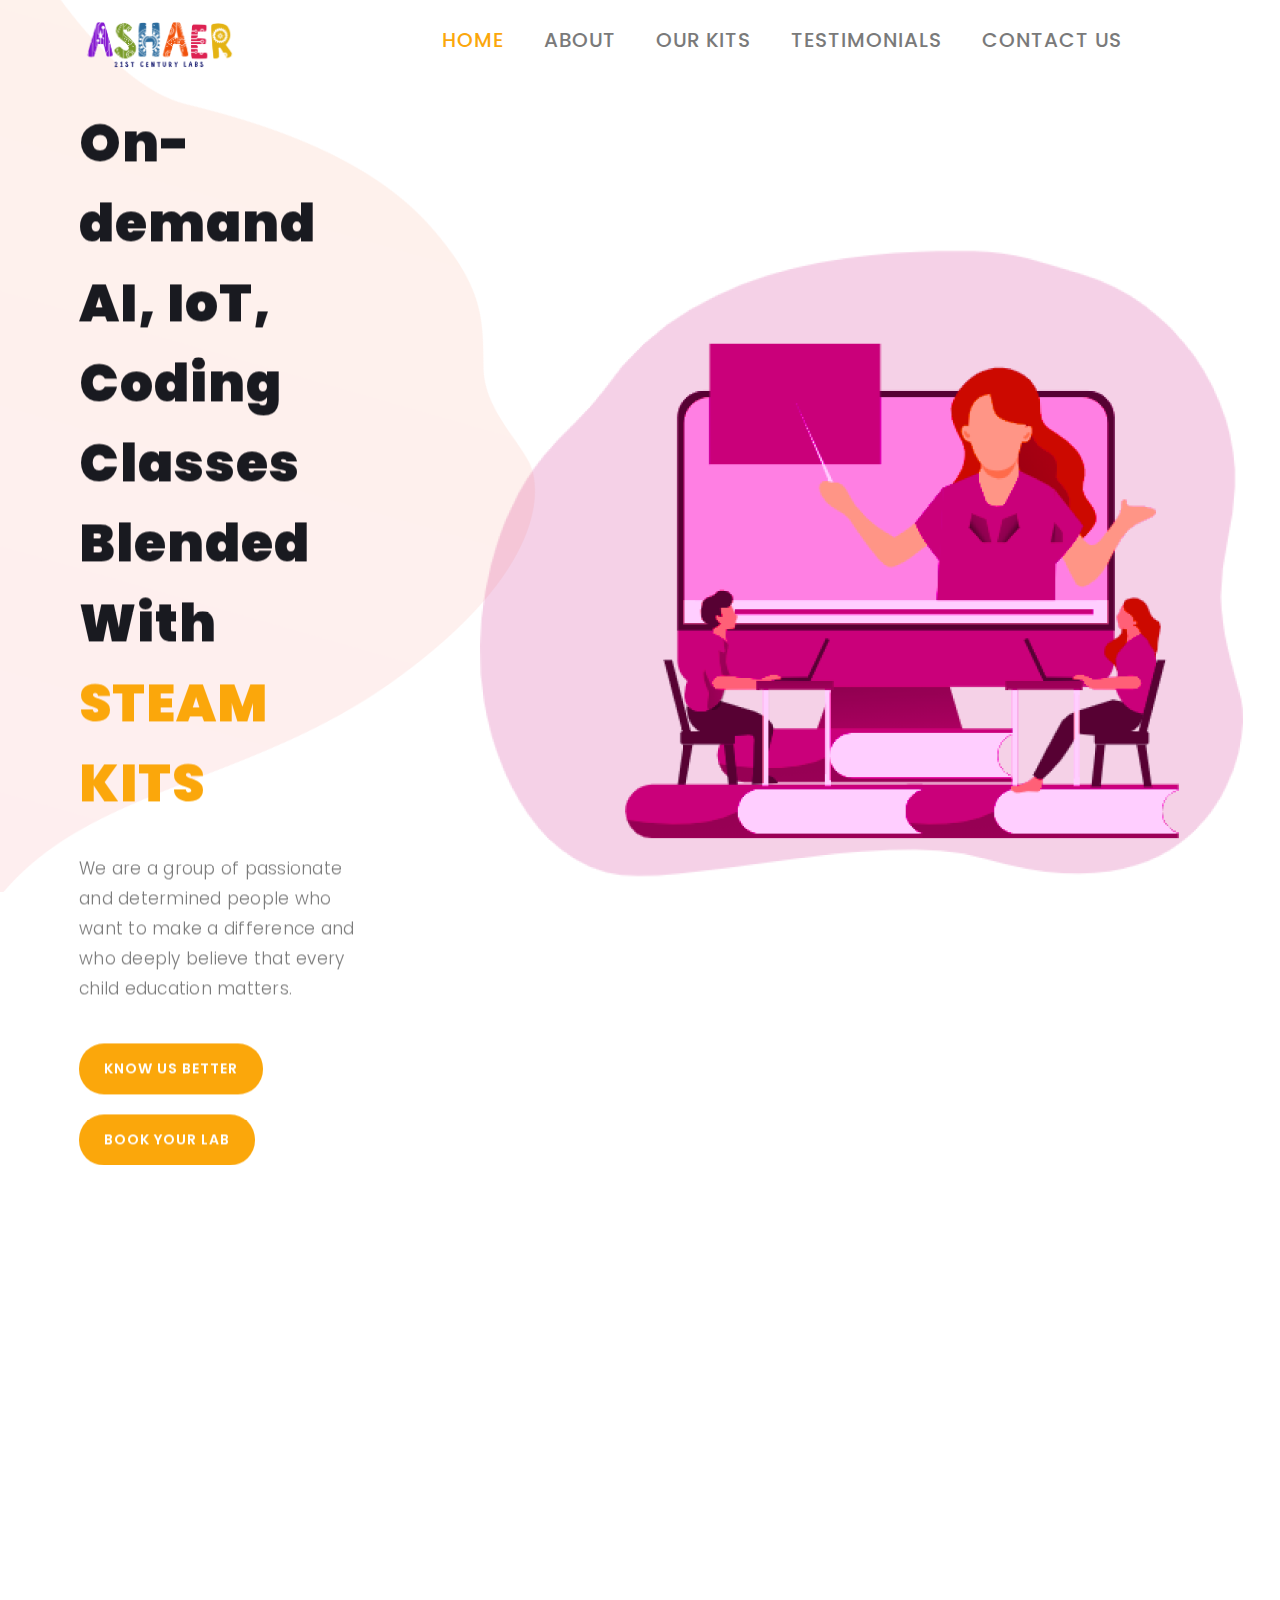
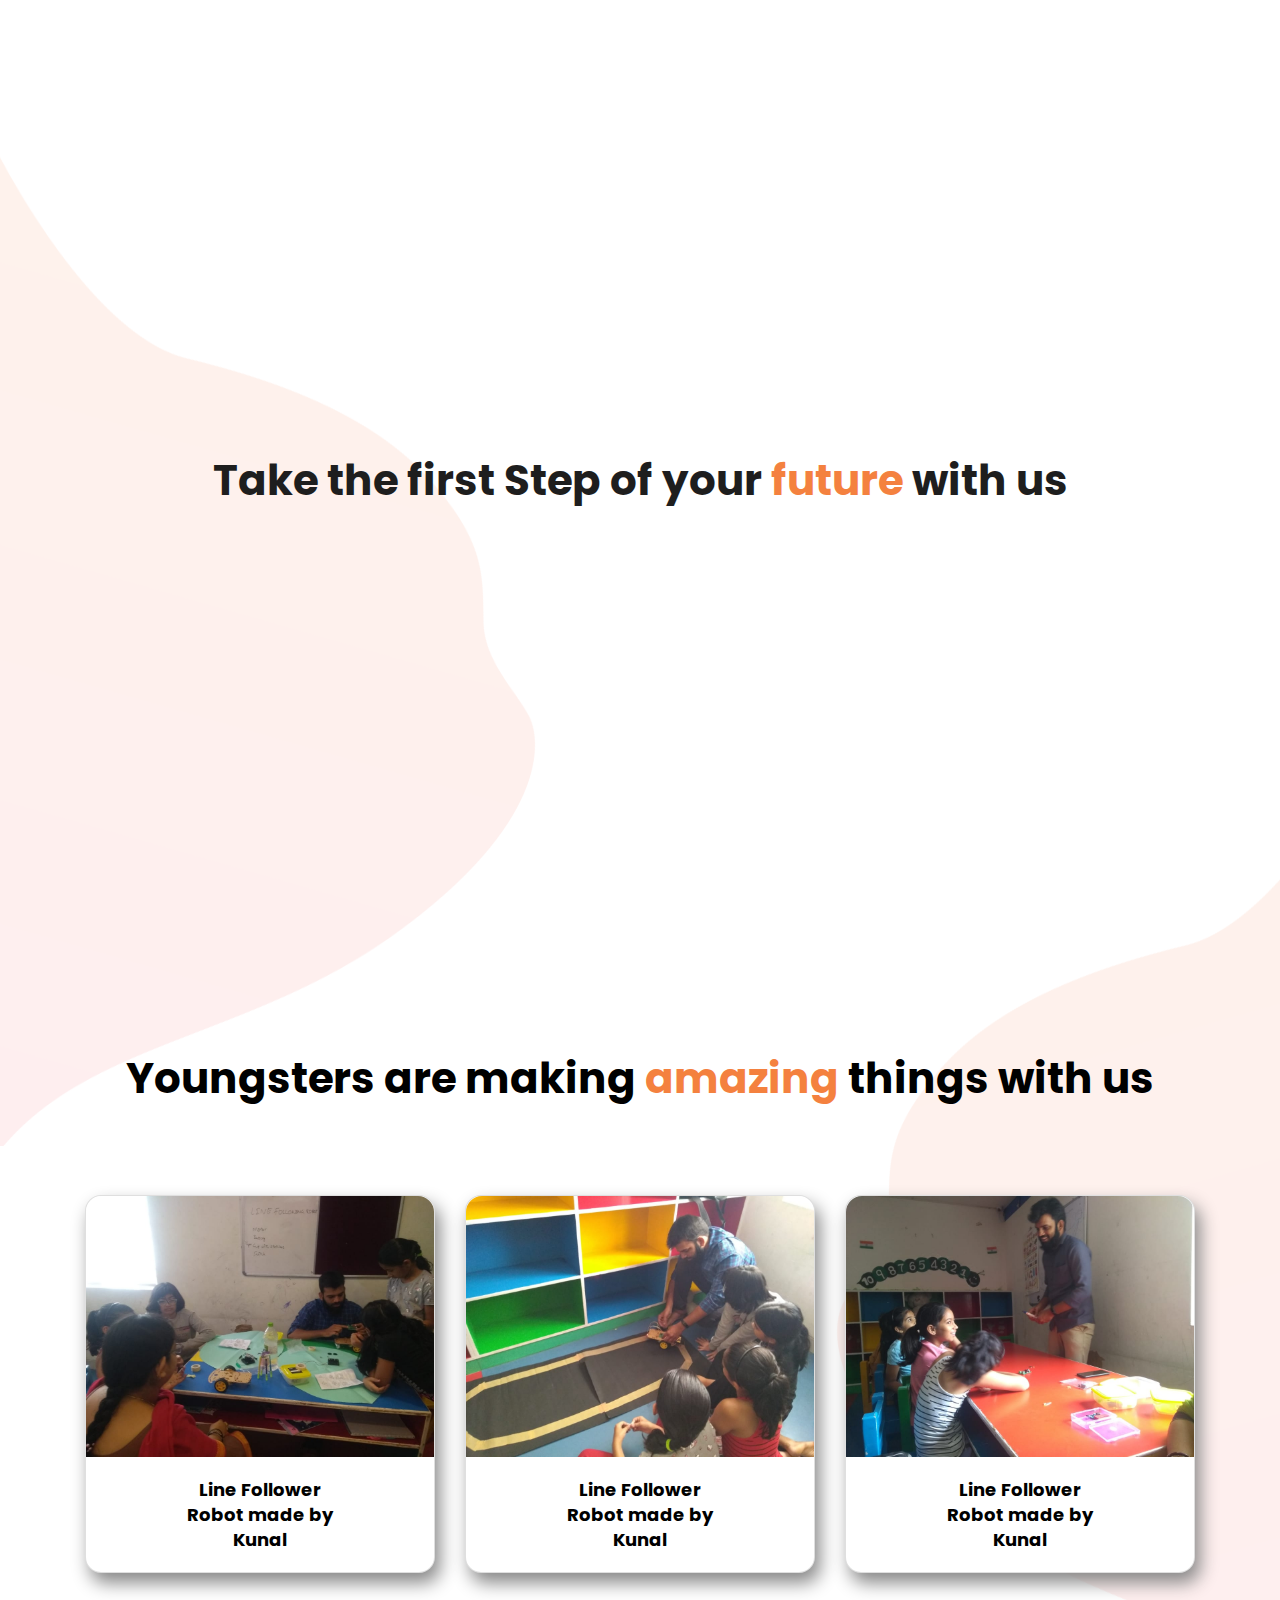
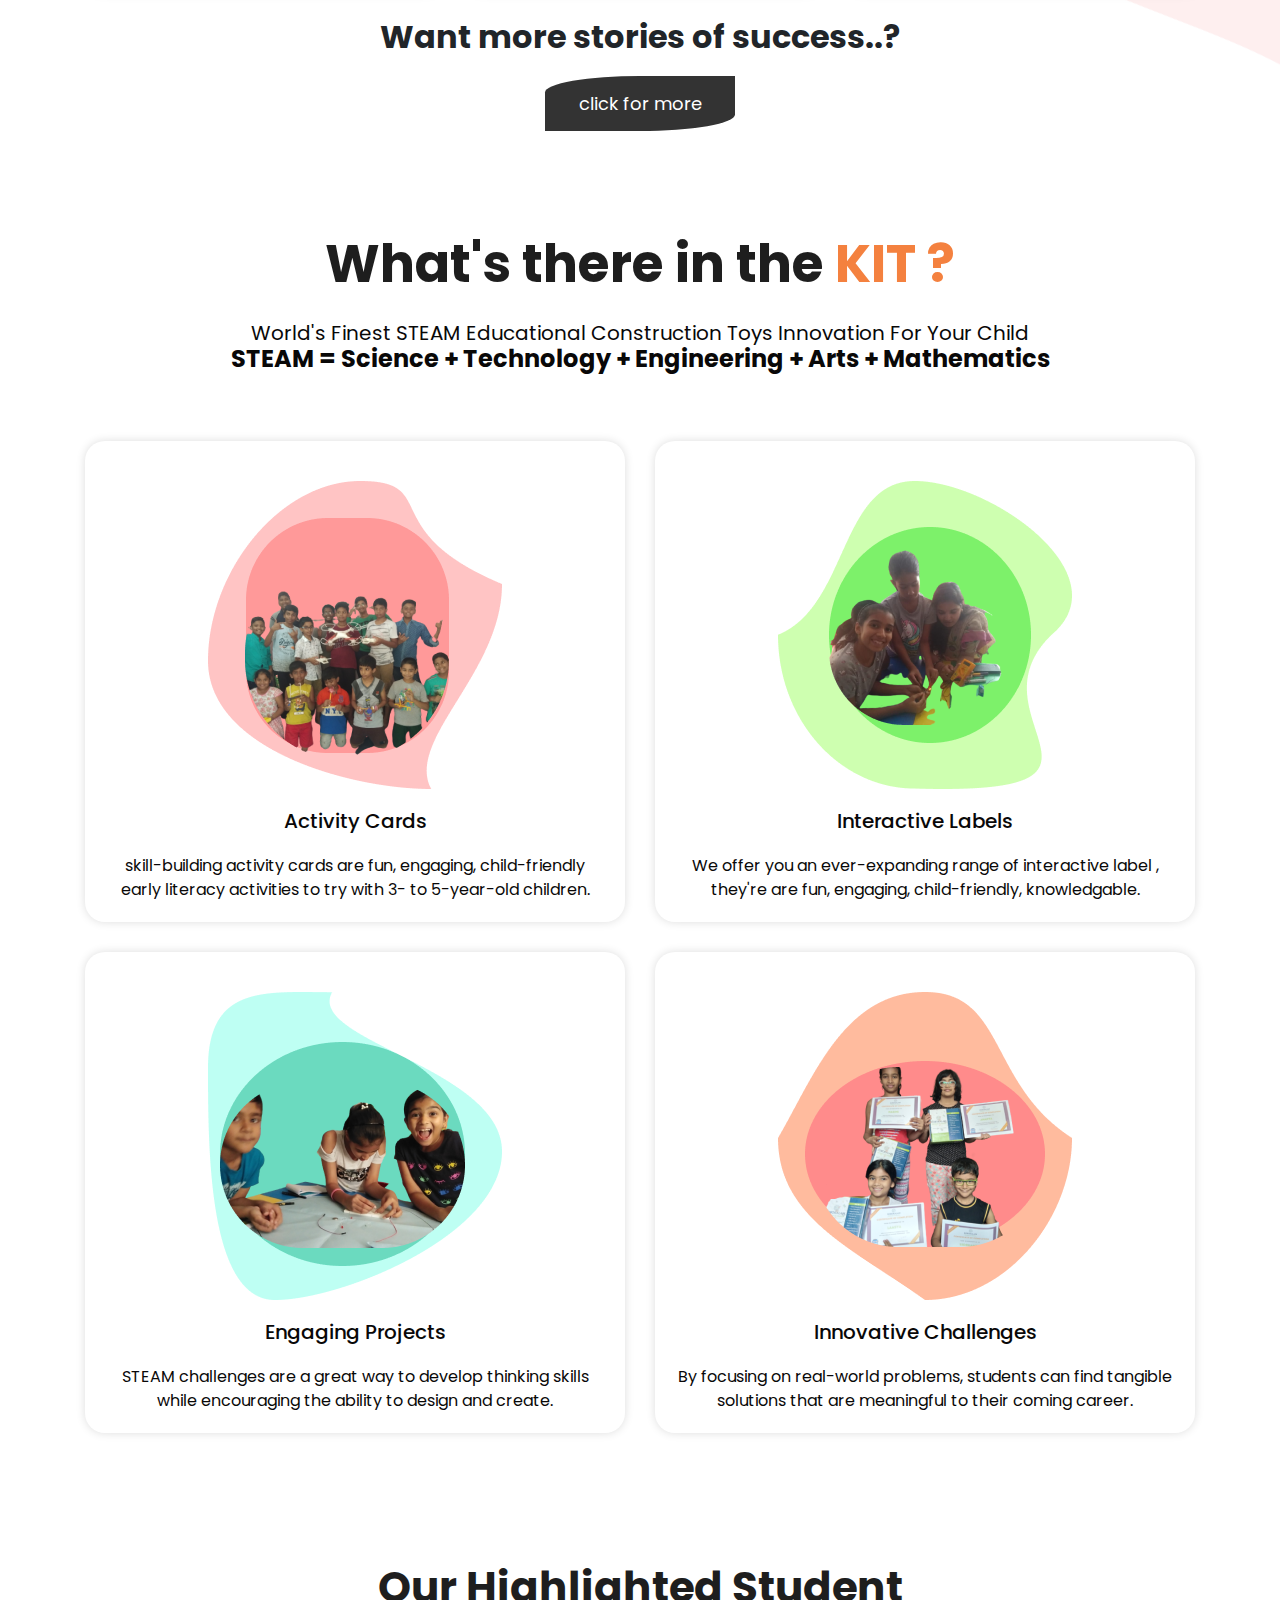
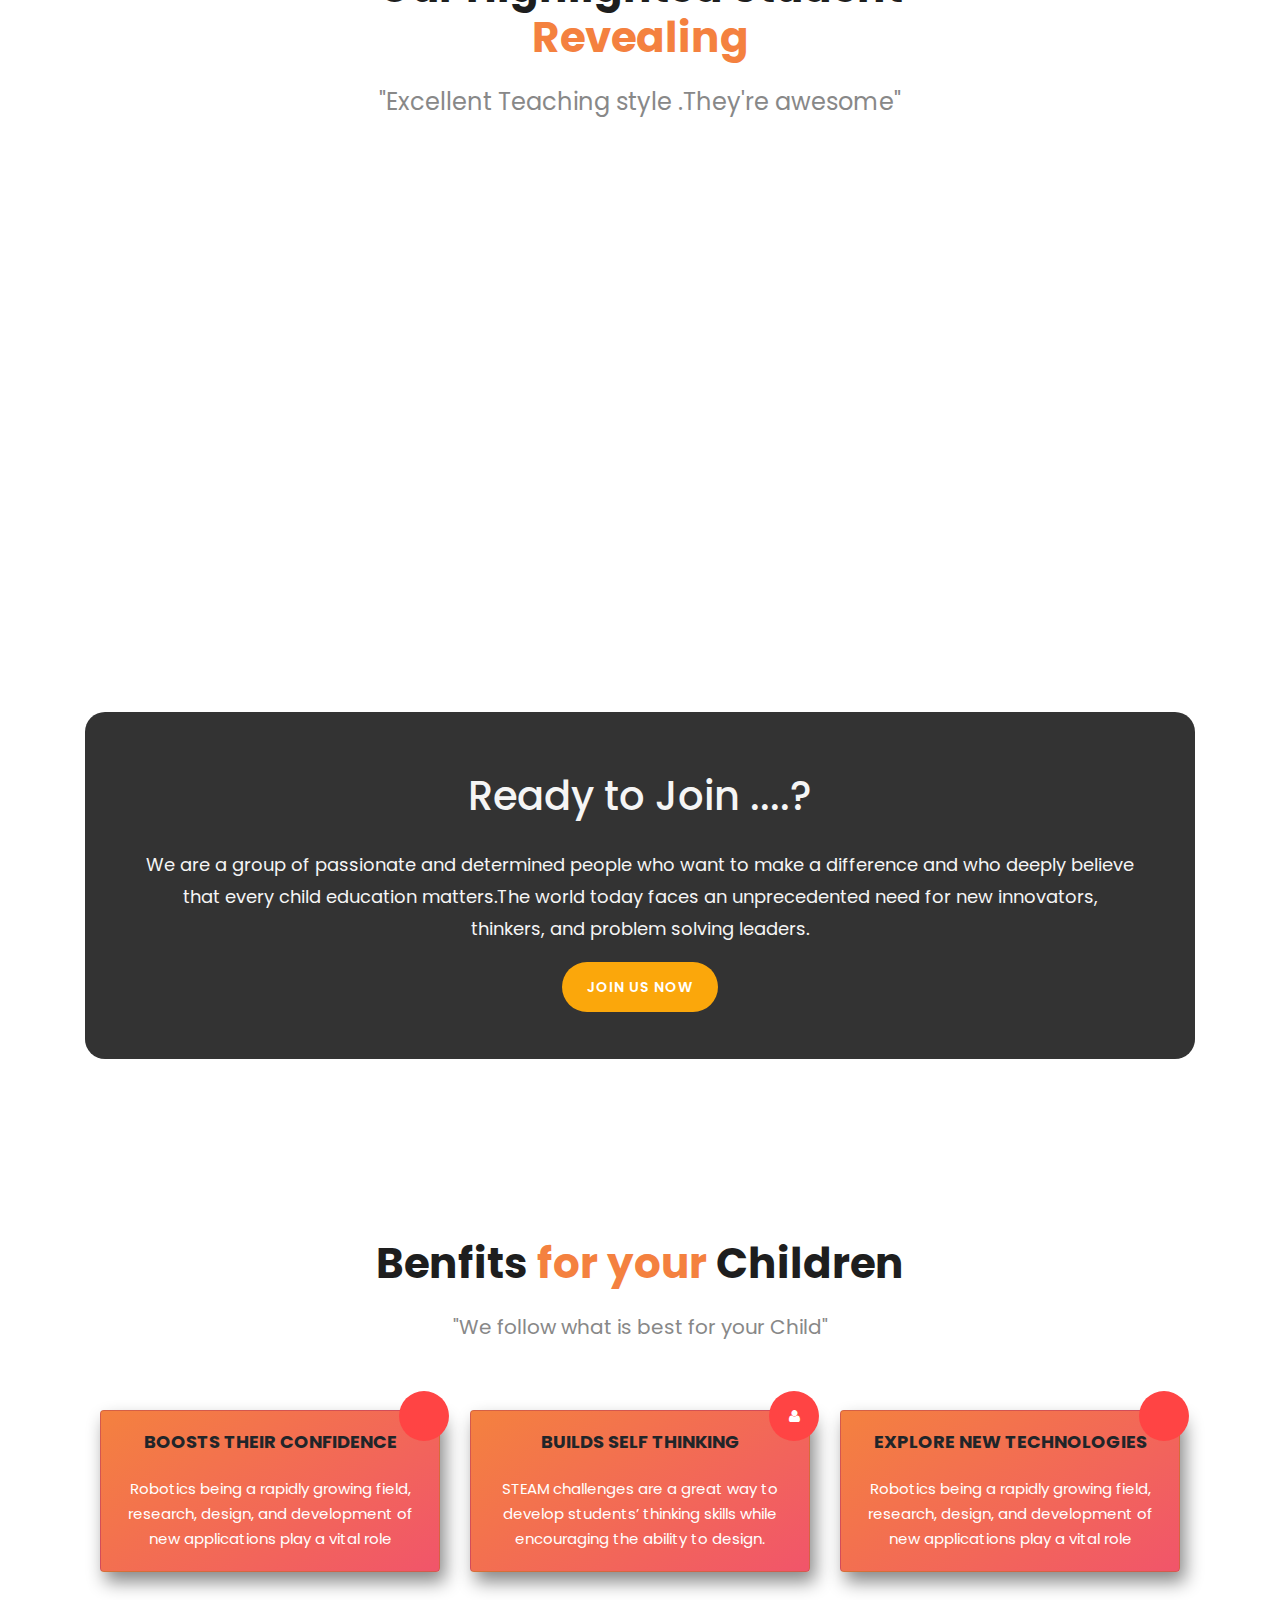
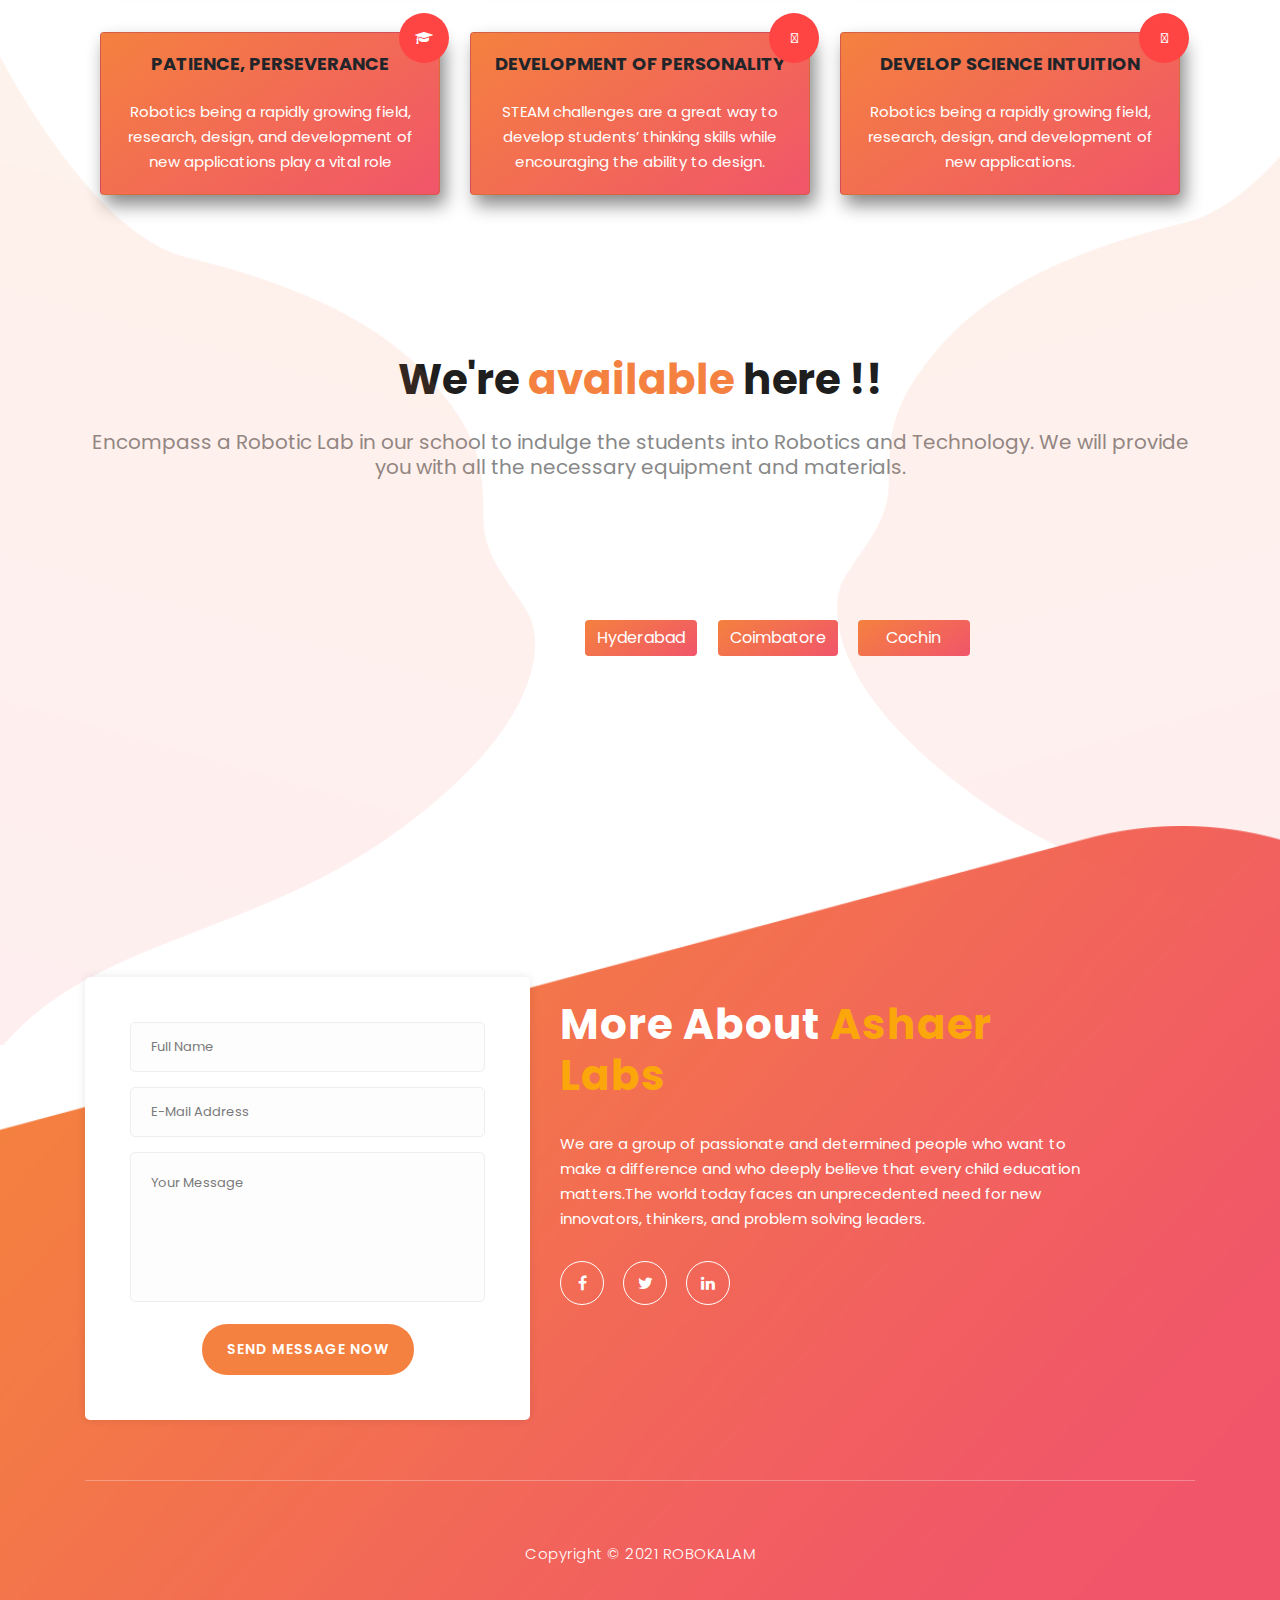
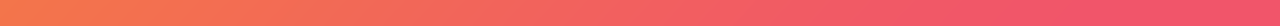
==== commit 1b82e063: "adjustments" ====
--- a/index.html
+++ b/index.html
@@ -396,9 +396,9 @@
               </p>
             </div>
             <div class="row">
-              <div class="col-md-12">
+              <div class="col-12">
                 <div class="row">
-                  <div class="col-xl-6 col-lg-6 col-md-6 col-sm-12">
+                  <div class="col-xl-6 col-lg-6 col-md-12 col-sm-12">
                     <div id="box_ho" class="why-box">
                       <i
                         ><img src="./assets/images/UntitledactivityCards (3).png" alt="#"
@@ -752,7 +752,7 @@
 </div>
 <div class="left-image-decor"></div>
 <div class="right-image-decor"></div>
-<section class="section-location" id="promotion" style="margin-bottom: -12%;">
+<section class="section-location" id="promotion" >
   <div class="container">
     <div class="center-heading">
       <h2>We're <em>available</em> here !!</h2>
--- a/assets/css/style.css
+++ b/assets/css/style.css
@@ -164,13 +164,12 @@
   .section-location img {
     height: 500px;
     width: 500px;
-    margin-left: 12%;
   }
   .why .center-heading p {
     margin-bottom: 12px;
   }
   .section-location .left-image {
-    margin-left: -25%;
+    /* margin-left: -50%; */
   }
   .benefit .col-md-4 {
     margin-bottom: 6%;
@@ -191,9 +190,9 @@
   .mobile-bottom-fix {
     margin-bottom: 30px;
   }
-  .mobile-bottom-fix-big {
+  /* .mobile-bottom-fix-big {
     margin-bottom: 60px;
-  }
+  } */
   .benefit .col-md-4 {
     margin-bottom: 6%;
   }
@@ -913,7 +912,8 @@
     rgba(241, 85, 106, 1) 100%
   );
   border: none;
-  padding: 14px 34px;
+  /* padding: 14px 34px; */
+  min-width: 7rem;
   margin: 2%;
 }
 .btn-secondary {
@@ -1112,6 +1112,7 @@
 
 #promotion {
   padding: 100px 0px;
+  padding-bottom: 0px;
 }
 
 #promotion .left-image {
@@ -1275,13 +1276,13 @@
     text-align: center;
   }
   footer .footer-content {
-    padding: 60px 0px !important;
+    padding: 30px 0px !important;
   }
 }
 
 footer {
-  margin-top: 200px;
-  padding-top: 120px;
+  /* margin-top: 200px;
+  padding-top: 120px; */
   background-image: url(../images/footer-bg.png);
   background-repeat: no-repeat;
   background-position: center center;
@@ -1290,7 +1291,7 @@
 }
 
 footer .footer-content {
-  padding: 120px 0px;
+  padding: 60px 0px;
 }
 
 .contact-form {
@@ -1480,10 +1481,12 @@
     text-align: center;
   }
 }
+
 .section-location img {
-  margin-top: -15%;
-  height: 500px;
-  width: 500px;
+  margin-top: -10%;
+  height: 20rem;
+  width: 100%;
+  object-fit: contain;
 }
 
 .span4 img {
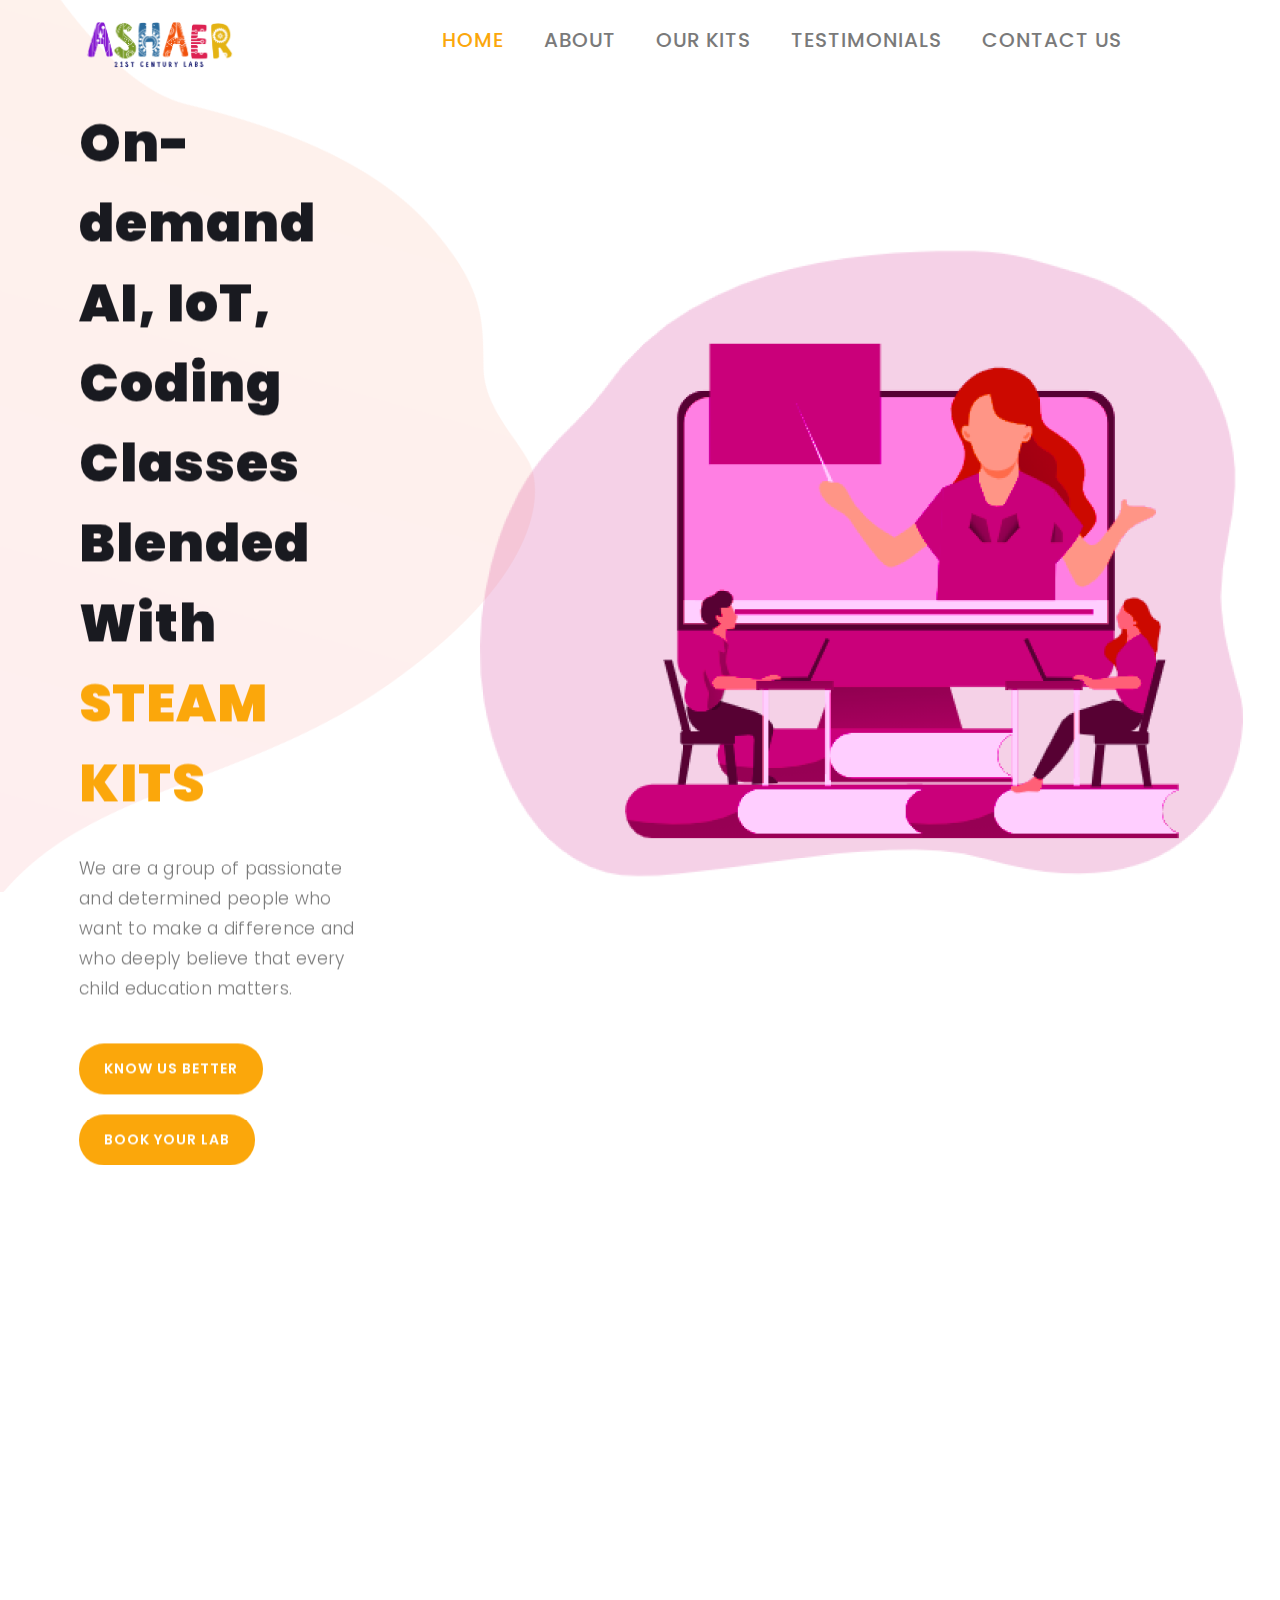
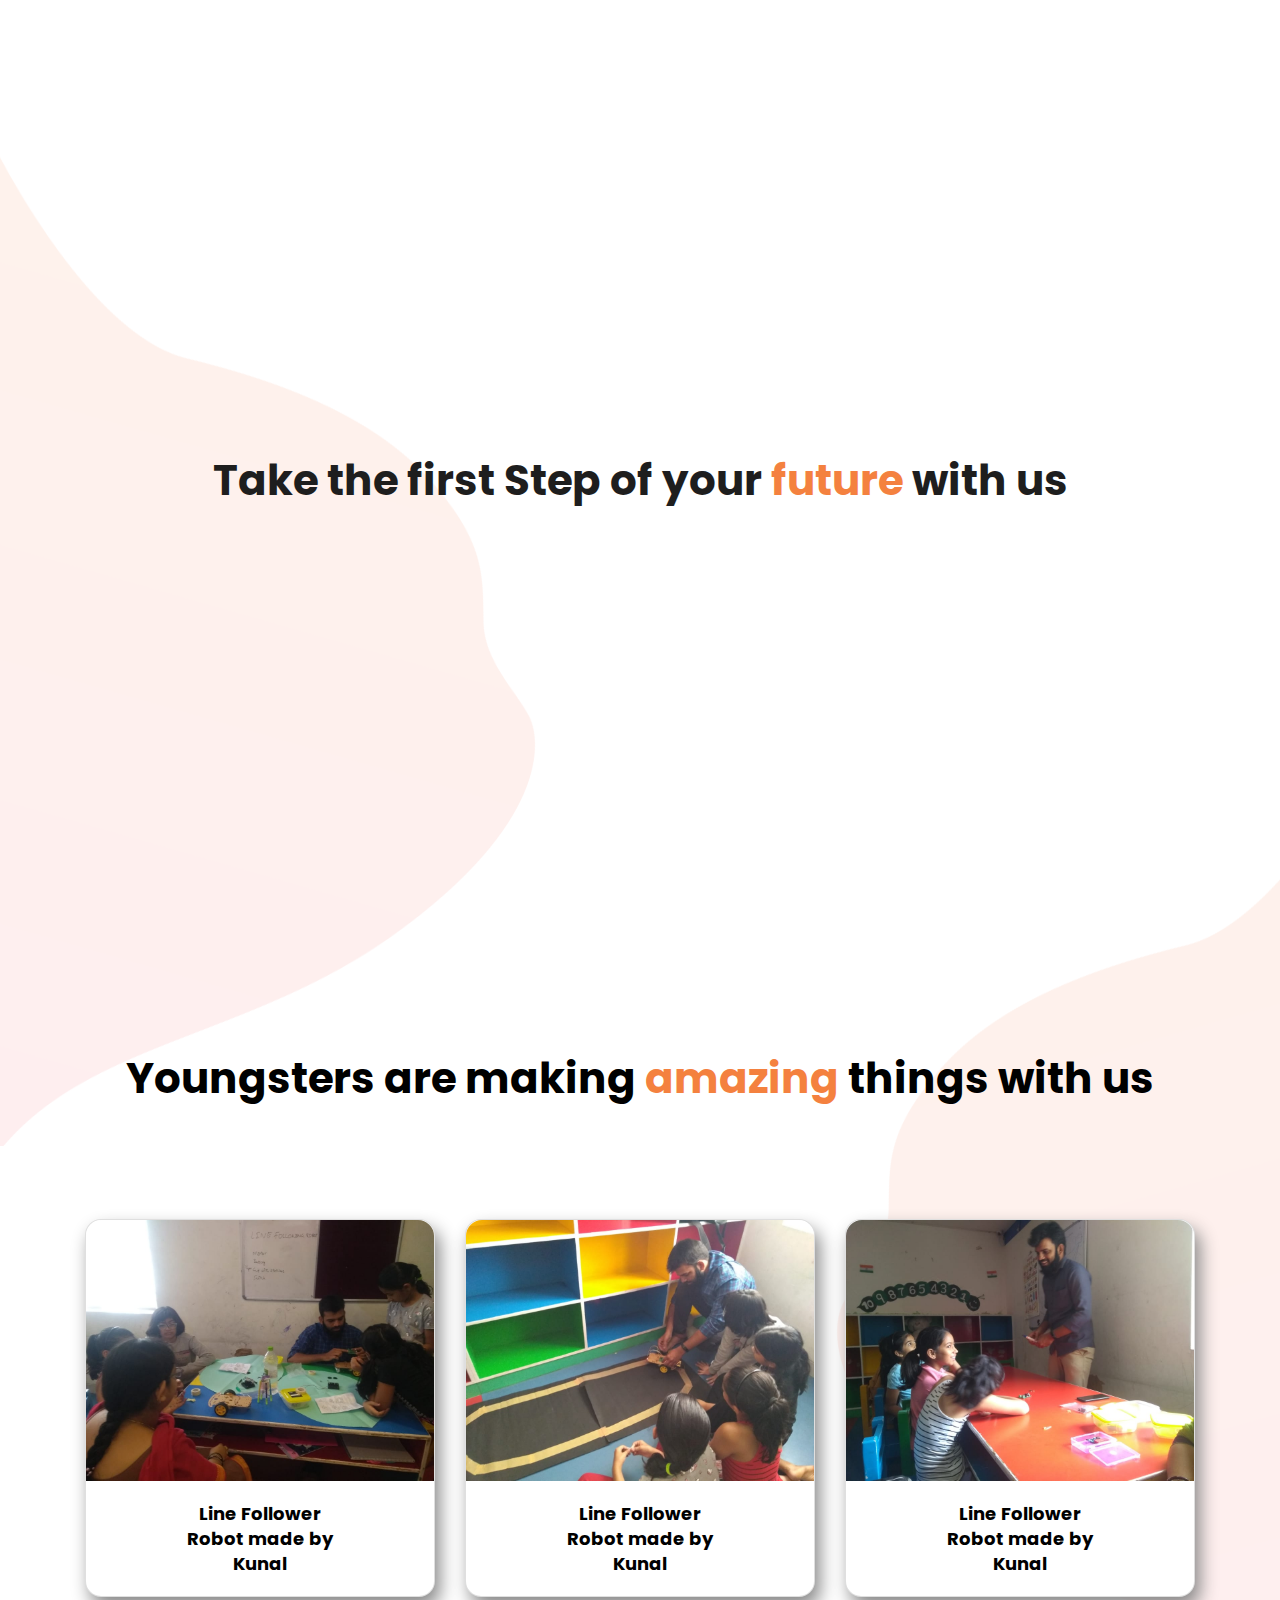
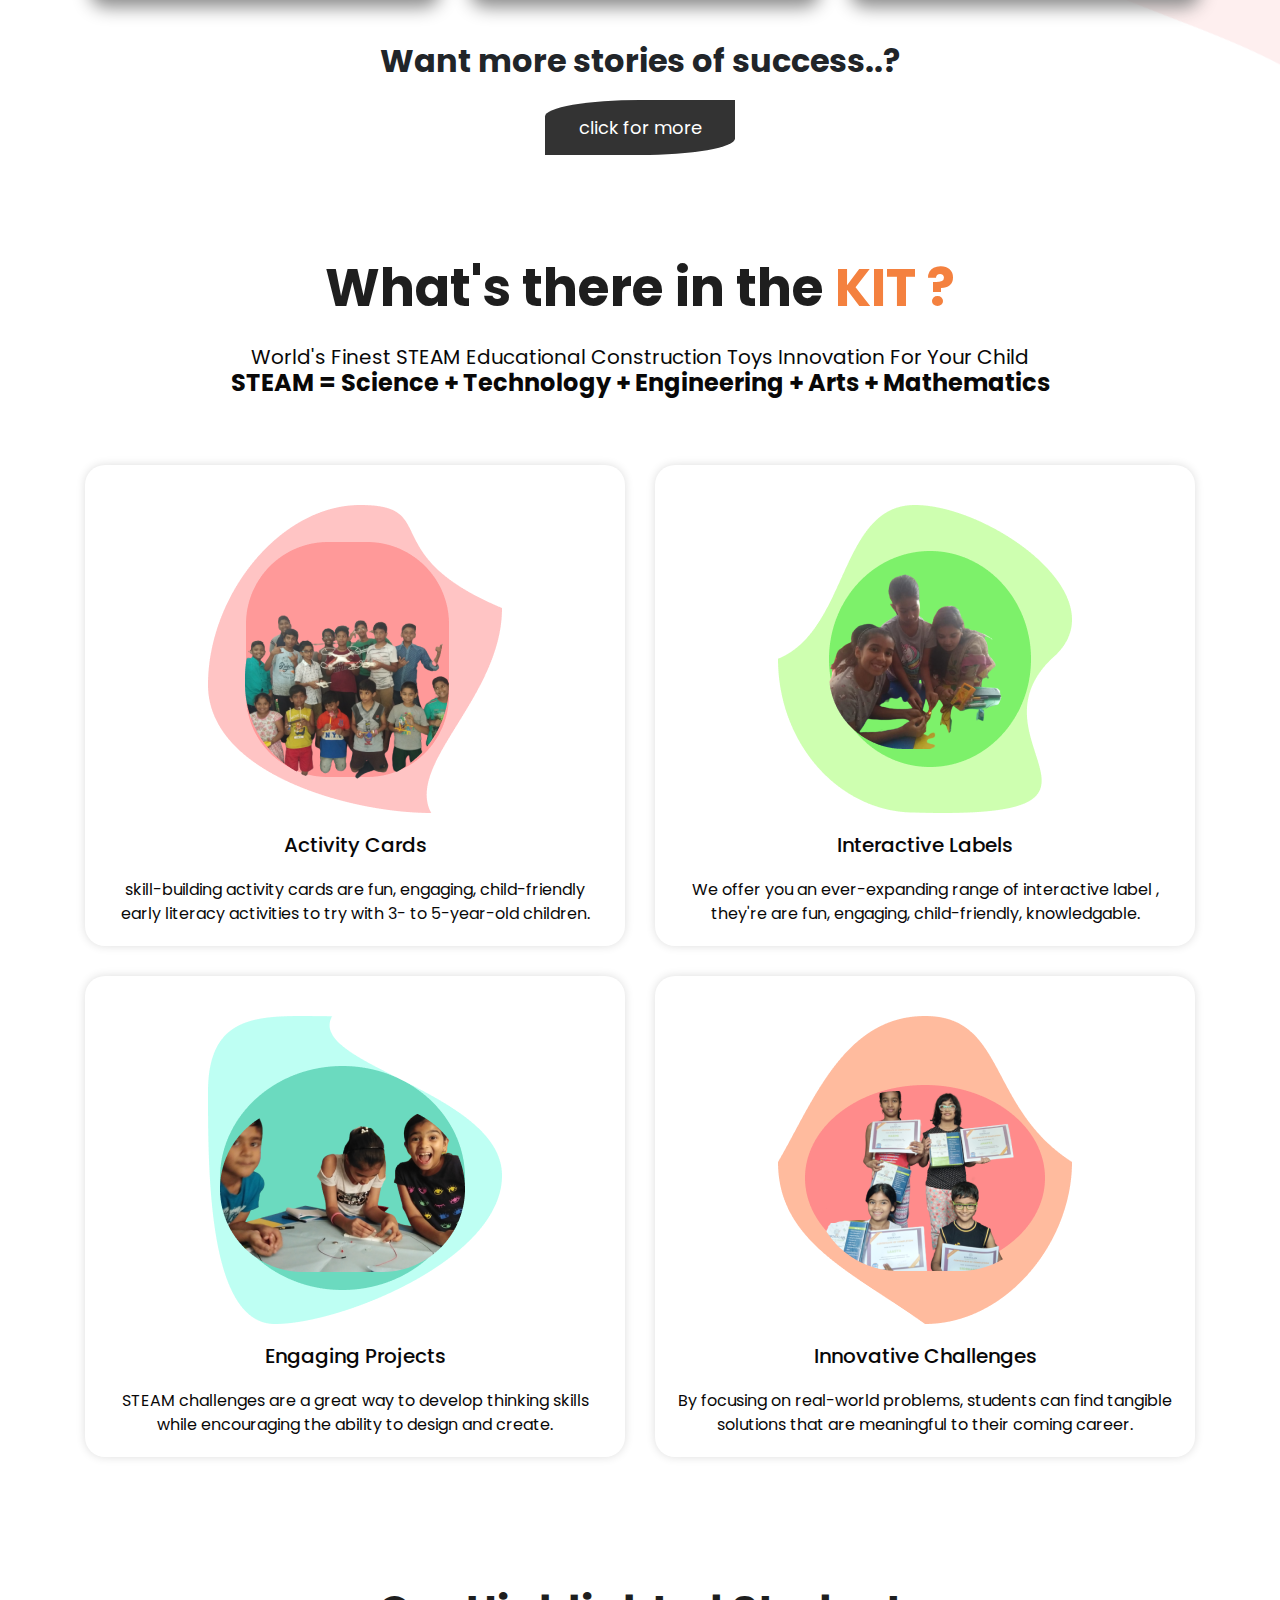
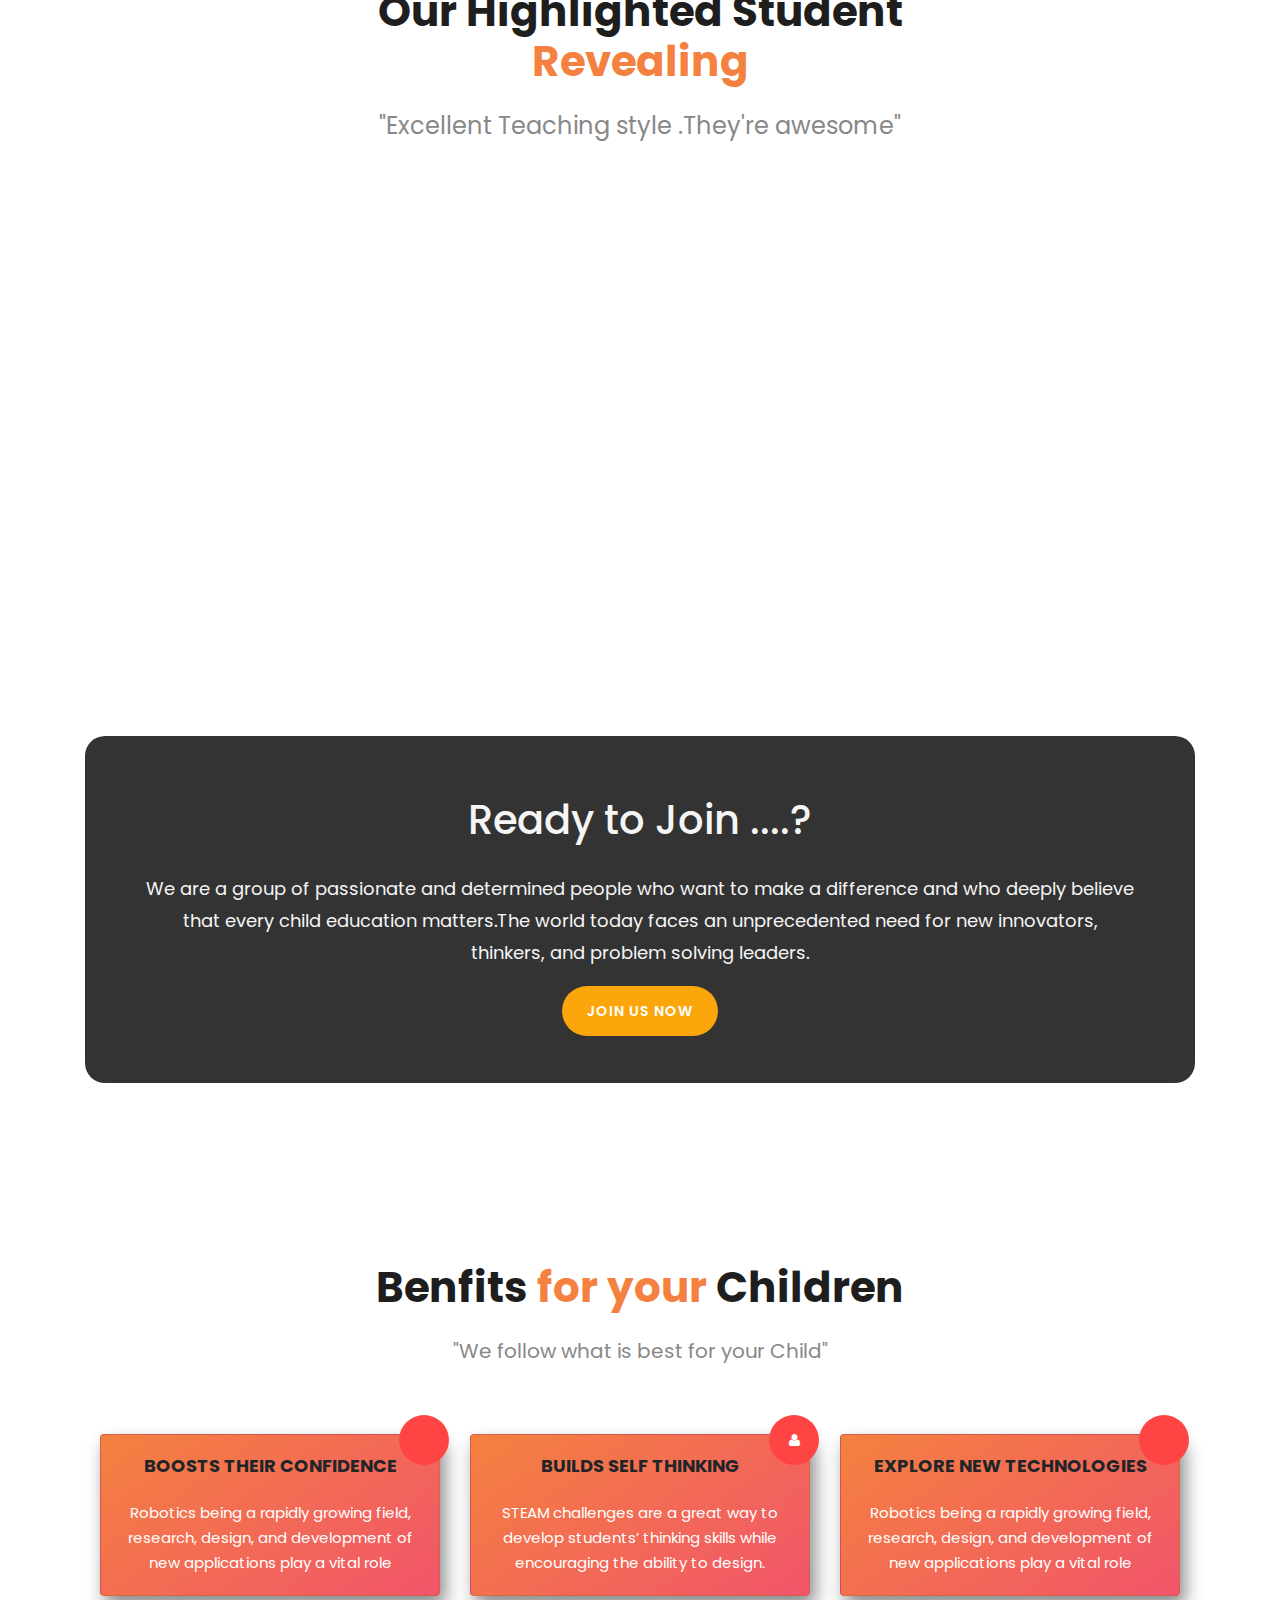
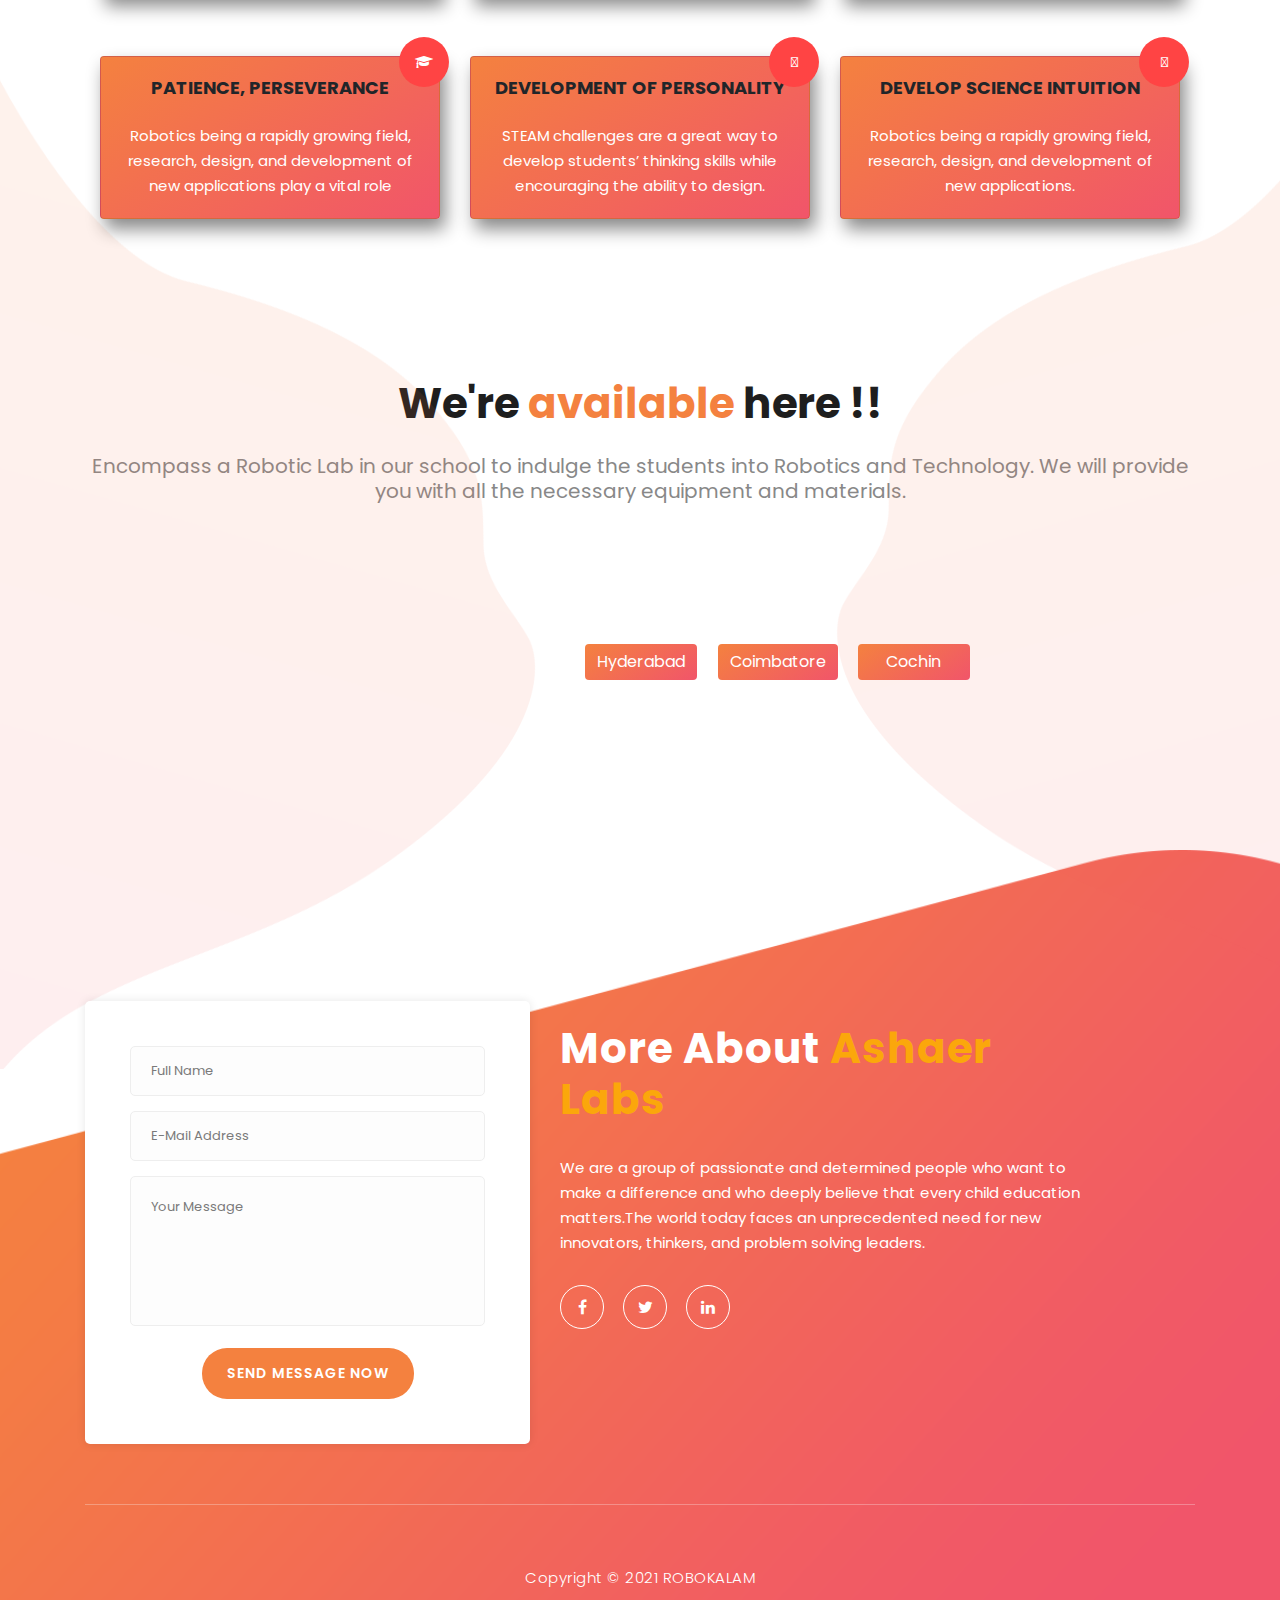
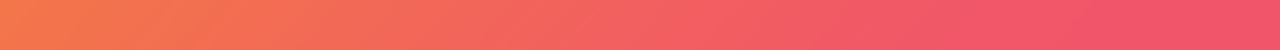
==== commit 32eb0a25: "Cards, Shadow Cards alignments, add amazing page, readmore page" ====
--- a/index.html
+++ b/index.html
@@ -254,7 +254,7 @@
           </div>
         </div>
         <div class="row">
-          <div class="col-xl-4 col-lg-4 col-md-6 col-sm-12 Services-card" >
+          <div class="col-xl-4 col-lg-4 col-md-6 mt-4 col-sm-12 Services-card" >
             <div
               class="card"
               style="
@@ -288,7 +288,7 @@
               </div>
             </div>
           </div>
-          <div class="col-xl-4 col-lg-4 col-md-6 col-sm-12  Services-card">
+          <div class="col-xl-4 col-lg-4 col-md-6 mt-4 col-sm-12 Services-card">
             <div
               class="card"
               style="
@@ -321,7 +321,7 @@
               </div>
             </div>
           </div>
-          <div class="col-xl-4 col-lg-4  col-md-6 col-sm-12 Services-card">
+          <div class="col-xl-4 col-lg-4 col-md-6 mt-4 col-sm-12 Services-card">
             <div
               class="card"
               style="
@@ -364,12 +364,10 @@
             <h2 style="text-align: center; font-weight: 700; margin-top: 45px">
               Want more stories of success..?
             </h2>
-              <!-- <a href="amazing.html" target="_self" class="read_more" style="  -->
-              <a href="#" target="_self" class="read_more" style=" 
-           
+            <!-- <a href="#" target="_self" class="read_more" style="  -->
+              <a href="amazing.html" target="_self" class="read_more" style=" 
               border-top-left-radius:50% 30%;
               border-bottom-right-radius:50% 30%;
-           
              ">click for more</a>
           </div>
 
@@ -410,7 +408,7 @@
                       </p>
                     </div>
                   </div>
-                  <div class="col-xl-6 col-lg-6 col-md-6 col-sm-12">
+                  <div class="col-xl-6 col-lg-6 col-md-12 col-sm-12">
                     <div class="why-box">
                       <i
                         ><img
@@ -425,7 +423,7 @@
                   </div>
                   <div class="col-md-12">
                     <div class="row">
-                      <div class="col-xl-6 col-lg-6 col-md-6 col-sm-12">
+                      <div class="col-xl-6 col-lg-6 col-md-12 col-sm-12">
                         <div class="why-box">
                           <i
                             ><img
@@ -438,7 +436,7 @@
                           </p>
                         </div>
                       </div>
-                      <div class="col-xl-6 col-lg-6 col-md-6 col-sm-12">
+                      <div class="col-xl-6 col-lg-6 col-md-12 col-sm-12">
                         <div class="why-box">
                           <i
                             ><img src="./assets/images/Untitledchallengeskida.png" alt="#"
@@ -587,7 +585,7 @@
         <div class="row">
           <div class="col-md-12">
             <div class="row">
-              <div class="col-xl-12 col-lg-12 col-md-8 col-sm-12">
+              <div class="col-xl-12 col-lg-12 col-md-12 col-sm-12">
                 <div id="box_ho" class="why-box">
                  
                   <h1>Ready to Join ....?</h1>
--- a/assets/css/style.css
+++ b/assets/css/style.css
@@ -982,7 +982,7 @@
   }
   .welcome-area .header-text {
     width: 92%;
-    padding-top: 793px;
+    padding-top: 10rem;
   }
   .welcome-area .header-text .left-text {
     margin-top: 5%;
@@ -995,7 +995,7 @@
   }
 
   .welcome-area .header-text {
-    padding-top: 100%;
+    padding-top: 10%;
     margin-left: 0;
   }
 
--- a/assets/css/custom.css
+++ b/assets/css/custom.css
@@ -5,14 +5,19 @@
   object-fit: cover;
 }
 
+@media (max-width: 1140px) {
+  .welcome-area {
+    background-size: 0% 0%;
+  }
+}
 @media (max-width: 1200px) {
   .logo img {
     height: 100px;
     width: 100px;
   }
-  .welcome-area {
+  /* .welcome-area {
     background-size: 100% 100%;
-  }
+  } */
 }
 
 .card {
